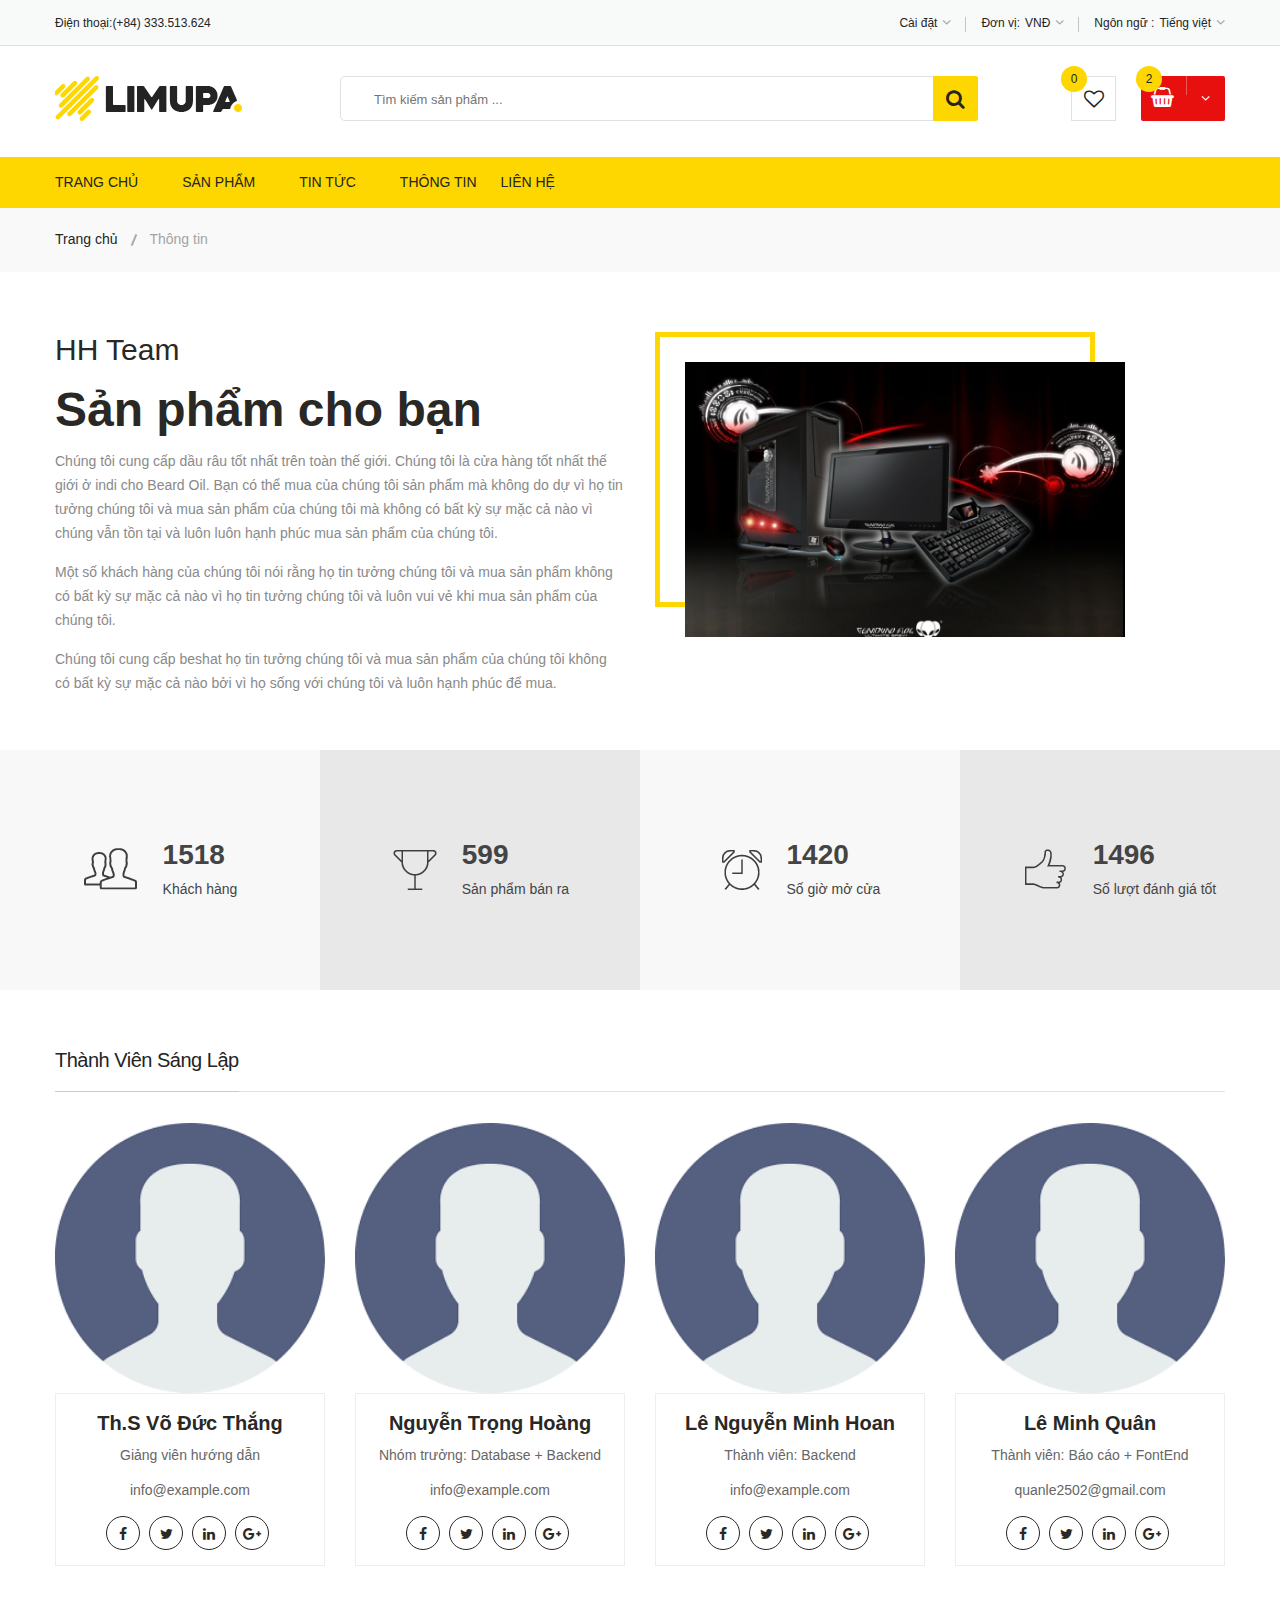
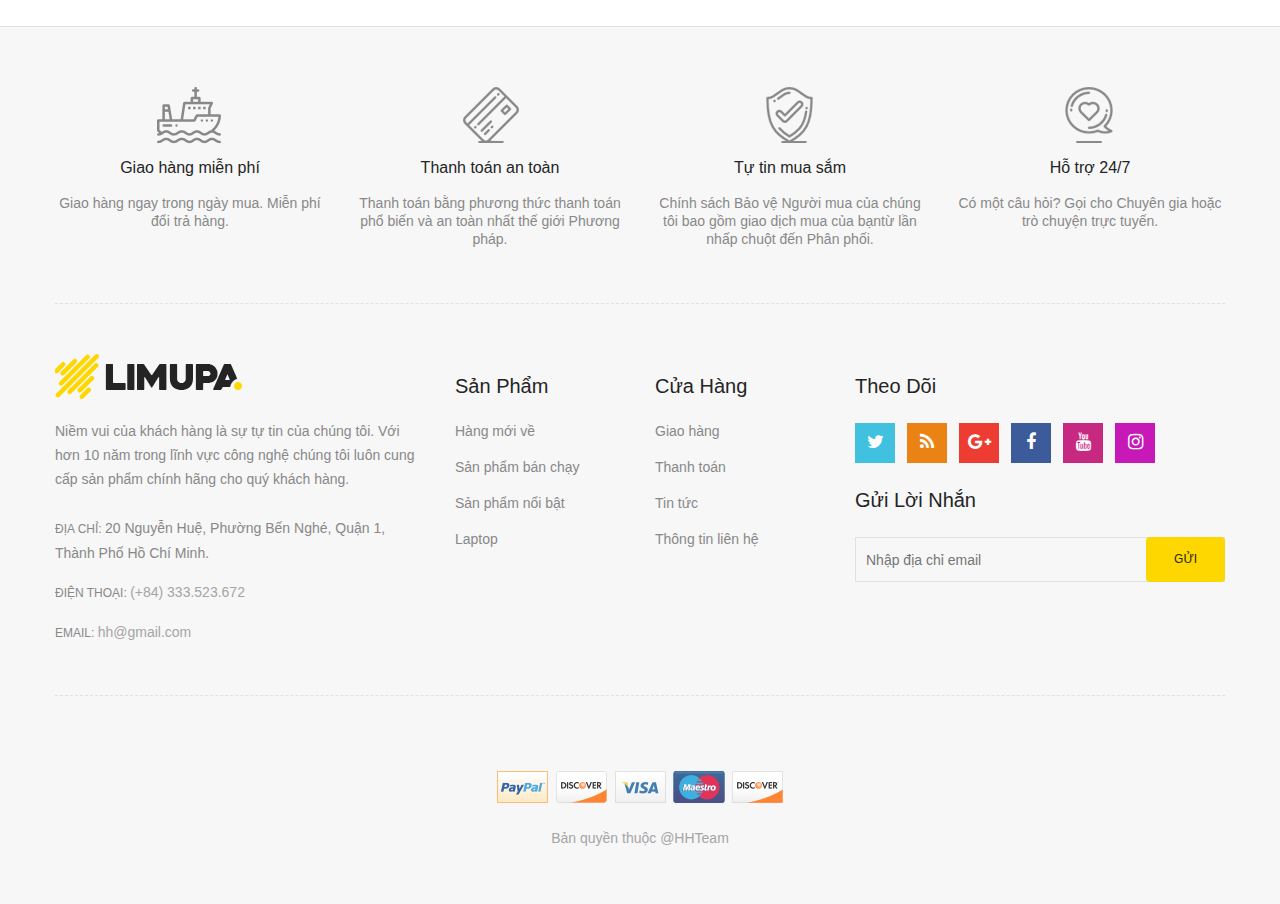
==== about-us.html @ ab46a5e4 "FrontEnd" ====
<!DOCTYPE html>
<html class="no-js" lang="zxx">
  <!-- about-us32:04-->
  <head>
    <meta charset="utf-8" />
    <meta http-equiv="x-ua-compatible" content="ie=edge" />
    <title>
      About Us || limupa - Digital Products Store eCommerce Bootstrap 4 Template
    </title>
    <meta name="description" content="" />
    <meta name="viewport" content="width=device-width, initial-scale=1" />
    <!-- Favicon -->
    <link rel="shortcut icon" type="image/x-icon" href="images/favicon.png" />
    <!-- Material Design Iconic Font-V2.2.0 -->
    <link rel="stylesheet" href="css/material-design-iconic-font.min.css" />
    <!-- Font Awesome -->
    <link rel="stylesheet" href="css/font-awesome.min.css" />
    <!-- Font Awesome Stars-->
    <link rel="stylesheet" href="css/fontawesome-stars.css" />
    <!-- Meanmenu CSS -->
    <link rel="stylesheet" href="css/meanmenu.css" />
    <!-- owl carousel CSS -->
    <link rel="stylesheet" href="css/owl.carousel.min.css" />
    <!-- Slick Carousel CSS -->
    <link rel="stylesheet" href="css/slick.css" />
    <!-- Animate CSS -->
    <link rel="stylesheet" href="css/animate.css" />
    <!-- Jquery-ui CSS -->
    <link rel="stylesheet" href="css/jquery-ui.min.css" />
    <!-- Venobox CSS -->
    <link rel="stylesheet" href="css/venobox.css" />
    <!-- Nice Select CSS -->
    <link rel="stylesheet" href="css/nice-select.css" />
    <!-- Magnific Popup CSS -->
    <link rel="stylesheet" href="css/magnific-popup.css" />
    <!-- Bootstrap V4.1.3 Fremwork CSS -->
    <link rel="stylesheet" href="css/bootstrap.min.css" />
    <!-- Helper CSS -->
    <link rel="stylesheet" href="css/helper.css" />
    <!-- Main Style CSS -->
    <link rel="stylesheet" href="style.css" />
    <!-- Responsive CSS -->
    <link rel="stylesheet" href="css/responsive.css" />
    <!-- Modernizr js -->
    <script src="js/vendor/modernizr-2.8.3.min.js"></script>
  </head>
  <body>
    <!--[if lt IE 8]>
      <p class="browserupgrade">
        You are using an <strong>outdated</strong> browser. Please
        <a href="http://browsehappy.com/">upgrade your browser</a> to improve
        your experience.
      </p>
    <![endif]-->
    <!-- Begin Body Wrapper -->
    <div class="body-wrapper">
      <!-- Begin Header Area -->
      <header>
        <!-- Begin Header Top Area -->
        <div class="header-top">
          <div class="container">
            <div class="row">
              <!-- Begin Header Top Left Area -->
              <div class="col-lg-3 col-md-4">
                <div class="header-top-left">
                  <ul class="phone-wrap">
                    <li>
                      <span>Điện thoại:</span><a href="#">(+84) 333.513.624</a>
                    </li>
                  </ul>
                </div>
              </div>
              <!-- Header Top Left Area End Here -->
              <!-- Begin Header Top Right Area -->
              <div class="col-lg-9 col-md-8">
                <div class="header-top-right">
                  <ul class="ht-menu">
                    <!-- Begin Setting Area -->
                    <li>
                      <div class="ht-setting-trigger"><span>Cài đặt</span></div>
                      <div class="setting ht-setting">
                        <ul class="ht-setting-list">
                          <li><a href="login-register.html">Đăng nhập</a></li>
                          <li><a href="checkout.html">Thanh toán</a></li>
                          <li><a href="login-register.html">Đăng ký</a></li>
                        </ul>
                      </div>
                    </li>
                    <!-- Setting Area End Here -->
                    <!-- Begin Currency Area -->
                    <li>
                      <span class="currency-selector-wrapper">Đơn vị:</span>
                      <div class="ht-currency-trigger"><span>VNĐ</span></div>
                      <div class="currency ht-currency">
                        <ul class="ht-setting-list">
                          <li><a href="#">USD</a></li>
                          <li class="active"><a href="#">VNĐ</a></li>
                        </ul>
                      </div>
                    </li>
                    <!-- Currency Area End Here -->
                    <!-- Begin Language Area -->
                    <li>
                      <span class="language-selector-wrapper">Ngôn ngữ :</span>
                      <div class="ht-language-trigger">
                        <span>Tiếng việt</span>
                      </div>
                      <div class="language ht-language">
                        <ul class="ht-setting-list">
                          <li class="active"><a href="#">Tiếng việt</a></li>
                          <li><a href="#">Tiếng anh</a></li>
                        </ul>
                      </div>
                    </li>
                    <!-- Language Area End Here -->
                  </ul>
                </div>
              </div>
              <!-- Header Top Right Area End Here -->
            </div>
          </div>
        </div>
        <!-- Header Top Area End Here -->
        <!-- Begin Header Middle Area -->
        <div class="header-middle pl-sm-0 pr-sm-0 pl-xs-0 pr-xs-0">
          <div class="container">
            <div class="row">
              <!-- Begin Header Logo Area -->
              <div class="col-lg-3">
                <div class="logo pb-sm-30 pb-xs-30">
                  <a href="index.html">
                    <img src="images/menu/logo/1.jpg" alt="" />
                  </a>
                </div>
              </div>
              <!-- Header Logo Area End Here -->
              <!-- Begin Header Middle Right Area -->
              <div class="col-lg-9 pl-0 ml-sm-15 ml-xs-15">
                <!-- Begin Header Middle Searchbox Area -->
                <form action="#" class="hm-searchbox">
                  <input type="text" placeholder="Tìm kiếm sản phẩm ..." />
                  <button class="li-btn" type="submit">
                    <i class="fa fa-search"></i>
                  </button>
                </form>
                <!-- Header Middle Searchbox Area End Here -->
                <!-- Begin Header Middle Right Area -->
                <div class="header-middle-right">
                  <ul class="hm-menu">
                    <!-- Begin Header Middle Wishlist Area -->
                    <li class="hm-wishlist">
                      <a href="wishlist.html">
                        <span class="cart-item-count wishlist-item-count"
                          >0</span
                        >
                        <i class="fa fa-heart-o"></i>
                      </a>
                    </li>
                    <!-- Header Middle Wishlist Area End Here -->
                    <!-- Begin Header Mini Cart Area -->
                    <li class="hm-minicart">
                      <div class="hm-minicart-trigger">
                        <span class="item-icon"></span>
                        <span class="item-text">
                          <span class="cart-item-count">2</span>
                        </span>
                      </div>
                      <span></span>
                      <div class="minicart">
                        <ul class="minicart-product-list">
                          <li>
                            <a
                              href="single-product.html"
                              class="minicart-product-image"
                            >
                              <img
                                src="images/product/small-size/5.jpg"
                                alt="cart products"
                              />
                            </a>
                            <div class="minicart-product-details">
                              <h6>
                                <a href="single-product.html">Loa</a>
                              </h6>
                              <span>2.000.000 VNĐ x 1</span>
                            </div>
                            <button class="close" title="Remove">
                              <i class="fa fa-close"></i>
                            </button>
                          </li>
                          <li>
                            <a
                              href="single-product.html"
                              class="minicart-product-image"
                            >
                              <img
                                src="images/product/small-size/6.jpg"
                                alt="cart products"
                              />
                            </a>
                            <div class="minicart-product-details">
                              <h6>
                                <a href="single-product.html">Tai nghe Sony</a>
                              </h6>
                              <span>500.000 VNĐ x 1</span>
                            </div>
                            <button class="close" title="Remove">
                              <i class="fa fa-close"></i>
                            </button>
                          </li>
                        </ul>
                        <p class="minicart-total">
                          Tổng tiền: <span>2.500.000 VNĐ</span>
                        </p>
                        <div class="minicart-button">
                          <a
                            href="shopping-cart.html"
                            class="li-button li-button-fullwidth li-button-dark"
                          >
                            <span>Xem giỏ hàng</span>
                          </a>
                          <a
                            href="checkout.html"
                            class="li-button li-button-fullwidth"
                          >
                            <span>Thanh toán</span>
                          </a>
                        </div>
                      </div>
                    </li>
                    <!-- Header Mini Cart Area End Here -->
                  </ul>
                </div>
                <!-- Header Middle Right Area End Here -->
              </div>
              <!-- Header Middle Right Area End Here -->
            </div>
          </div>
        </div>
        <!-- Header Middle Area End Here -->
        <!-- Begin Header Bottom Area -->
        <div
          class="header-bottom mb-0 header-sticky stick d-none d-lg-block d-xl-block"
        >
          <div class="container">
            <div class="row">
              <div class="col-lg-12">
                <!-- Begin Header Bottom Menu Area -->
                <div class="hb-menu">
                  <nav>
                    <ul>
                      <li class="dropdown-holder">
                        <a href="index.html">Trang chủ</a>
                      </li>
                      <li class="megamenu-holder">
                        <a href="shop-4-column.html">Sản phẩm</a>
                      </li>
                      <li class="dropdown-holder">
                        <a href="blog-left-sidebar.html">Tin tức</a>
                      </li>
                      <li class="megamenu-holder">
                        <a href="about-us.html">Thông tin</a>
                      </li>
                      <li class="dropdown-holder">
                        <a href="contact.html">Liên hệ</a>
                      </li>
                    </ul>
                  </nav>
                </div>
                <!-- Header Bottom Menu Area End Here -->
              </div>
            </div>
          </div>
        </div>
        <!-- Header Bottom Area End Here -->
        <!-- Begin Mobile Menu Area -->
        <div class="mobile-menu-area d-lg-none d-xl-none col-12">
          <div class="container">
            <div class="row">
              <div class="mobile-menu"></div>
            </div>
          </div>
        </div>
        <!-- Mobile Menu Area End Here -->
      </header>
      <!-- Header Area End Here -->
      <!-- Begin Li's Breadcrumb Area -->
      <div class="breadcrumb-area">
        <div class="container">
          <div class="breadcrumb-content">
            <ul>
              <li><a href="index.html">Trang chủ</a></li>
              <li class="active">Thông tin</li>
            </ul>
          </div>
        </div>
      </div>
      <!-- Li's Breadcrumb Area End Here -->
      <!-- about wrapper start -->
      <div class="about-us-wrapper pt-60 pb-40">
        <div class="container">
          <div class="row">
            <!-- About Text Start -->
            <div class="col-lg-6 order-last order-lg-first">
              <div class="about-text-wrap">
                <h2><span>HH Team</span>Sản phẩm cho bạn</h2>
                <p>
                  Chúng tôi cung cấp dầu râu tốt nhất trên toàn thế giới. Chúng
                  tôi là cửa hàng tốt nhất thế giới ở indi cho Beard Oil. Bạn có
                  thể mua của chúng tôi sản phẩm mà không do dự vì họ tin tưởng
                  chúng tôi và mua sản phẩm của chúng tôi mà không có bất kỳ sự
                  mặc cả nào vì chúng vẫn tồn tại và luôn luôn hạnh phúc mua sản
                  phẩm của chúng tôi.
                </p>
                <p>
                  Một số khách hàng của chúng tôi nói rằng họ tin tưởng chúng
                  tôi và mua sản phẩm không có bất kỳ sự mặc cả nào vì họ tin
                  tưởng chúng tôi và luôn vui vẻ khi mua sản phẩm của chúng tôi.
                </p>
                <p>
                  Chúng tôi cung cấp beshat họ tin tưởng chúng tôi và mua sản
                  phẩm của chúng tôi không có bất kỳ sự mặc cả nào bởi vì họ
                  sống với chúng tôi và luôn hạnh phúc để mua.
                </p>
              </div>
            </div>
            <!-- About Text End -->
            <!-- About Image Start -->
            <div class="col-lg-5 col-md-10">
              <div class="about-image-wrap">
                <img
                  class="img-full"
                  src="images/product/large-size/13.jpg"
                  alt="About Us"
                />
              </div>
            </div>
            <!-- About Image End -->
          </div>
        </div>
      </div>
      <!-- about wrapper end -->
      <!-- Begin Counterup Area -->
      <div class="counterup-area">
        <div class="container-fluid p-0">
          <div class="row no-gutters">
            <div class="col-lg-3 col-md-6">
              <!-- Begin Limupa Counter Area -->
              <div class="limupa-counter white-smoke-bg">
                <div class="container">
                  <div class="counter-img">
                    <img src="images/about-us/icon/1.png" alt="" />
                  </div>
                  <div class="counter-info">
                    <div class="counter-number">
                      <h3 class="counter">2169</h3>
                    </div>
                    <div class="counter-text">
                      <span>Khách hàng</span>
                    </div>
                  </div>
                </div>
              </div>
              <!-- limupa Counter Area End Here -->
            </div>
            <div class="col-lg-3 col-md-6">
              <!-- Begin limupa Counter Area -->
              <div class="limupa-counter gray-bg">
                <div class="counter-img">
                  <img src="images/about-us/icon/2.png" alt="" />
                </div>
                <div class="counter-info">
                  <div class="counter-number">
                    <h3 class="counter">869</h3>
                  </div>
                  <div class="counter-text">
                    <span>Sản phẩm bán ra</span>
                  </div>
                </div>
              </div>
              <!-- limupa Counter Area End Here -->
            </div>
            <div class="col-lg-3 col-md-6">
              <!-- Begin limupa Counter Area -->
              <div class="limupa-counter white-smoke-bg">
                <div class="counter-img">
                  <img src="images/about-us/icon/3.png" alt="" />
                </div>
                <div class="counter-info">
                  <div class="counter-number">
                    <h3 class="counter">2059</h3>
                  </div>
                  <div class="counter-text">
                    <span>Số giờ mở cửa</span>
                  </div>
                </div>
              </div>
              <!-- limupa Counter Area End Here -->
            </div>
            <div class="col-lg-3 col-md-6">
              <!-- Begin limupa Counter Area -->
              <div class="limupa-counter gray-bg">
                <div class="counter-img">
                  <img src="images/about-us/icon/4.png" alt="" />
                </div>
                <div class="counter-info">
                  <div class="counter-number">
                    <h3 class="counter">2169</h3>
                  </div>
                  <div class="counter-text">
                    <span>Số lượt đánh giá tốt</span>
                  </div>
                </div>
              </div>
              <!-- limupa Counter Area End Here -->
            </div>
          </div>
        </div>
      </div>
      <!-- Counterup Area End Here -->
      <!-- team area wrapper start -->
      <div class="team-area pt-60 pt-sm-44">
        <div class="container">
          <div class="row">
            <div class="col-12">
              <div class="li-section-title capitalize mb-25">
                <h2><span>Thành viên sáng lập</span></h2>
              </div>
            </div>
          </div>
          <!-- section title end -->
          <div class="row">
            <div class="col-lg-3 col-md-6 col-sm-6">
              <div class="team-member mb-30 mb-sm-60 mb-xs-60">
                <div class="team-thumb">
                  <img src="images/team/5.jpg" alt="Our Team Member" />
                </div>
                <div class="team-content text-center">
                  <h3>Th.S Võ Đức Thắng</h3>
                  <p>Giảng viên hướng dẫn</p>
                  <a href="#">info@example.com</a>
                  <div class="team-social">
                    <a href="#"><i class="fa fa-facebook"></i></a>
                    <a href="#"><i class="fa fa-twitter"></i></a>
                    <a href="#"><i class="fa fa-linkedin"></i></a>
                    <a href="#"><i class="fa fa-google-plus"></i></a>
                  </div>
                </div>
              </div>
            </div>
            <!-- end single team member -->
            <div class="col-lg-3 col-md-6 col-sm-6">
              <div class="team-member mb-60 mb-sm-30 mb-xs-30">
                <div class="team-thumb">
                  <img src="images/team/5.jpg" alt="Our Team Member" />
                </div>
                <div class="team-content text-center">
                  <h3>Nguyễn Trọng Hoàng</h3>
                  <p>Nhóm trưởng: Database + Backend</p>
                  <a href="#">info@example.com</a>
                  <div class="team-social">
                    <a href="#"><i class="fa fa-facebook"></i></a>
                    <a href="#"><i class="fa fa-twitter"></i></a>
                    <a href="#"><i class="fa fa-linkedin"></i></a>
                    <a href="#"><i class="fa fa-google-plus"></i></a>
                  </div>
                </div>
              </div>
            </div>
            <!-- end single team member -->
            <div class="col-lg-3 col-md-6 col-sm-6">
              <div class="team-member mb-60 mb-sm-30 mb-xs-30">
                <div class="team-thumb">
                  <img src="images/team/5.jpg" alt="Our Team Member" />
                </div>
                <div class="team-content text-center">
                  <h3>Lê Nguyễn Minh Hoan</h3>
                  <p>Thành viên: Backend</p>
                  <a href="#">info@example.com</a>
                  <div class="team-social">
                    <a href="#"><i class="fa fa-facebook"></i></a>
                    <a href="#"><i class="fa fa-twitter"></i></a>
                    <a href="#"><i class="fa fa-linkedin"></i></a>
                    <a href="#"><i class="fa fa-google-plus"></i></a>
                  </div>
                </div>
              </div>
            </div>
            <!-- end single team member -->
            <div class="col-lg-3 col-md-6 col-sm-6">
              <div class="team-member mb-30 mb-sm-60">
                <div class="team-thumb">
                  <img src="images/team/5.jpg" alt="Our Team Member" />
                </div>
                <div class="team-content text-center">
                  <h3>Lê Minh Quân</h3>
                  <p>Thành viên: Báo cáo + FontEnd</p>
                  <a href="#">quanle2502@gmail.com</a>
                  <div class="team-social">
                    <a href="#"><i class="fa fa-facebook"></i></a>
                    <a href="#"><i class="fa fa-twitter"></i></a>
                    <a href="#"><i class="fa fa-linkedin"></i></a>
                    <a href="#"><i class="fa fa-google-plus"></i></a>
                  </div>
                </div>
              </div>
            </div>
            <!-- end single team member -->
          </div>
        </div>
      </div>
      <!-- team area wrapper end -->
      <!-- Begin Footer Area -->
      <div class="footer">
        <!-- Begin Footer Static Top Area -->
        <div class="footer-static-top">
          <div class="container">
            <!-- Begin Footer Shipping Area -->
            <div class="footer-shipping pt-60 pb-55 pb-xs-25">
              <div class="row">
                <!-- Begin Li's Shipping Inner Box Area -->
                <div class="col-lg-3 col-md-6 col-sm-6 pb-sm-55 pb-xs-55">
                  <div class="li-shipping-inner-box">
                    <div class="shipping-icon">
                      <img
                        src="images/shipping-icon/1.png"
                        alt="Shipping Icon"
                      />
                    </div>
                    <div class="shipping-text">
                      <h2>Giao hàng miễn phí</h2>
                      <p>
                        Giao hàng ngay trong ngày mua. Miễn phí đổi trả hàng.
                      </p>
                    </div>
                  </div>
                </div>
                <!-- Li's Shipping Inner Box Area End Here -->
                <!-- Begin Li's Shipping Inner Box Area -->
                <div class="col-lg-3 col-md-6 col-sm-6 pb-sm-55 pb-xs-55">
                  <div class="li-shipping-inner-box">
                    <div class="shipping-icon">
                      <img
                        src="images/shipping-icon/2.png"
                        alt="Shipping Icon"
                      />
                    </div>
                    <div class="shipping-text">
                      <h2>Thanh toán an toàn</h2>
                      <p>
                        Thanh toán bằng phương thức thanh toán phổ biến và an
                        toàn nhất thế giới Phương pháp.
                      </p>
                    </div>
                  </div>
                </div>
                <!-- Li's Shipping Inner Box Area End Here -->
                <!-- Begin Li's Shipping Inner Box Area -->
                <div class="col-lg-3 col-md-6 col-sm-6 pb-xs-30">
                  <div class="li-shipping-inner-box">
                    <div class="shipping-icon">
                      <img
                        src="images/shipping-icon/3.png"
                        alt="Shipping Icon"
                      />
                    </div>
                    <div class="shipping-text">
                      <h2>Tự tin mua sắm</h2>
                      <p>
                        Chính sách Bảo vệ Người mua của chúng tôi bao gồm giao
                        dịch mua của bạntừ lần nhấp chuột đến Phân phối.
                      </p>
                    </div>
                  </div>
                </div>
                <!-- Li's Shipping Inner Box Area End Here -->
                <!-- Begin Li's Shipping Inner Box Area -->
                <div class="col-lg-3 col-md-6 col-sm-6 pb-xs-30">
                  <div class="li-shipping-inner-box">
                    <div class="shipping-icon">
                      <img
                        src="images/shipping-icon/4.png"
                        alt="Shipping Icon"
                      />
                    </div>
                    <div class="shipping-text">
                      <h2>Hỗ trợ 24/7</h2>
                      <p>
                        Có một câu hỏi? Gọi cho Chuyên gia hoặc trò chuyện trực
                        tuyến.
                      </p>
                    </div>
                  </div>
                </div>
                <!-- Li's Shipping Inner Box Area End Here -->
              </div>
            </div>
            <!-- Footer Shipping Area End Here -->
          </div>
        </div>
        <!-- Footer Static Top Area End Here -->
        <!-- Begin Footer Static Middle Area -->
        <div class="footer-static-middle">
          <div class="container">
            <div class="footer-logo-wrap pt-50 pb-35">
              <div class="row">
                <!-- Begin Footer Logo Area -->
                <div class="col-lg-4 col-md-6">
                  <div class="footer-logo">
                    <img src="images/menu/logo/1.jpg" alt="Footer Logo" />
                    <p class="info">
                      Niềm vui của khách hàng là sự tự tin của chúng tôi. Với
                      hơn 10 năm trong lĩnh vực công nghệ chúng tôi luôn cung
                      cấp sản phẩm chính hãng cho quý khách hàng.
                    </p>
                  </div>
                  <ul class="des">
                    <li>
                      <span>Địa chỉ: </span>
                      20 Nguyễn Huệ, Phường Bến Nghé, Quận 1, Thành Phố Hồ Chí
                      Minh.
                    </li>
                    <li>
                      <span>Điện thoại: </span>
                      <a href="#">(+84) 333.523.672</a>
                    </li>
                    <li>
                      <span>Email: </span>
                      <a href="mailto://info@yourdomain.com">hh@gmail.com</a>
                    </li>
                  </ul>
                </div>
                <!-- Footer Logo Area End Here -->
                <!-- Begin Footer Block Area -->
                <div class="col-lg-2 col-md-3 col-sm-6">
                  <div class="footer-block">
                    <h3 class="footer-block-title">Sản phẩm</h3>
                    <ul>
                      <li><a href="#">Hàng mới về</a></li>
                      <li><a href="#">Sản phẩm bán chạy</a></li>
                      <li><a href="#">Sản phẩm nổi bật</a></li>
                      <li><a href="#">Laptop</a></li>
                    </ul>
                  </div>
                </div>
                <!-- Footer Block Area End Here -->
                <!-- Begin Footer Block Area -->
                <div class="col-lg-2 col-md-3 col-sm-6">
                  <div class="footer-block">
                    <h3 class="footer-block-title">Cửa hàng</h3>
                    <ul>
                      <li><a href="#">Giao hàng</a></li>
                      <li><a href="#">Thanh toán</a></li>
                      <li><a href="#">Tin tức</a></li>
                      <li><a href="#">Thông tin liên hệ</a></li>
                    </ul>
                  </div>
                </div>
                <!-- Footer Block Area End Here -->
                <!-- Begin Footer Block Area -->
                <div class="col-lg-4">
                  <div class="footer-block">
                    <h3 class="footer-block-title">Theo dõi</h3>
                    <ul class="social-link">
                      <li class="twitter">
                        <a
                          href="https://twitter.com/"
                          data-toggle="tooltip"
                          target="_blank"
                          title="Twitter"
                        >
                          <i class="fa fa-twitter"></i>
                        </a>
                      </li>
                      <li class="rss">
                        <a
                          href="https://rss.com/"
                          data-toggle="tooltip"
                          target="_blank"
                          title="RSS"
                        >
                          <i class="fa fa-rss"></i>
                        </a>
                      </li>
                      <li class="google-plus">
                        <a
                          href="https://www.plus.google.com/discover"
                          data-toggle="tooltip"
                          target="_blank"
                          title="Google Plus"
                        >
                          <i class="fa fa-google-plus"></i>
                        </a>
                      </li>
                      <li class="facebook">
                        <a
                          href="https://www.facebook.com/"
                          data-toggle="tooltip"
                          target="_blank"
                          title="Facebook"
                        >
                          <i class="fa fa-facebook"></i>
                        </a>
                      </li>
                      <li class="youtube">
                        <a
                          href="https://www.youtube.com/"
                          data-toggle="tooltip"
                          target="_blank"
                          title="Youtube"
                        >
                          <i class="fa fa-youtube"></i>
                        </a>
                      </li>
                      <li class="instagram">
                        <a
                          href="https://www.instagram.com/"
                          data-toggle="tooltip"
                          target="_blank"
                          title="Instagram"
                        >
                          <i class="fa fa-instagram"></i>
                        </a>
                      </li>
                    </ul>
                  </div>
                  <!-- Begin Footer Newsletter Area -->
                  <div class="footer-newsletter">
                    <h4>Gửi lời nhắn</h4>
                    <form
                      action="#"
                      method="post"
                      id="mc-embedded-subscribe-form"
                      name="mc-embedded-subscribe-form"
                      class="footer-subscribe-form validate"
                      target="_blank"
                      novalidate
                    >
                      <div id="mc_embed_signup_scroll">
                        <div
                          id="mc-form"
                          class="mc-form subscribe-form form-group"
                        >
                          <input
                            id="mc-email"
                            type="email"
                            autocomplete="off"
                            placeholder="Nhập địa chỉ email"
                          />
                          <button class="btn" id="mc-submit">Gửi</button>
                        </div>
                      </div>
                    </form>
                  </div>
                  <!-- Footer Newsletter Area End Here -->
                </div>
                <!-- Footer Block Area End Here -->
              </div>
            </div>
          </div>
        </div>
        <!-- Footer Static Middle Area End Here -->
        <!-- Begin Footer Static Bottom Area -->
        <div class="footer-static-bottom pt-55 pb-55">
          <div class="container">
            <div class="row">
              <div class="col-lg-12">
                <!-- Begin Footer Links Area -->
                <div class="footer-links"></div>
                <!-- Footer Links Area End Here -->
                <!-- Begin Footer Payment Area -->
                <div class="copyright text-center">
                  <a href="#">
                    <img src="images/payment/1.png" alt="" />
                  </a>
                </div>
                <!-- Footer Payment Area End Here -->
                <!-- Begin Copyright Area -->
                <div class="copyright text-center pt-25">
                  <span
                    ><a href="https://www.templatespoint.net" target="_blank"
                      >Bản quyền thuộc @HHTeam</a
                    ></span
                  >
                </div>
                <!-- Copyright Area End Here -->
              </div>
            </div>
          </div>
        </div>
        <!-- Footer Static Bottom Area End Here -->
      </div>
      <!-- Footer Area End Here -->
    </div>
    <!-- Body Wrapper End Here -->
    <!-- jQuery-V1.12.4 -->
    <script src="js/vendor/jquery-1.12.4.min.js"></script>
    <!-- Popper js -->
    <script src="js/vendor/popper.min.js"></script>
    <!-- Bootstrap V4.1.3 Fremwork js -->
    <script src="js/bootstrap.min.js"></script>
    <!-- Ajax Mail js -->
    <script src="js/ajax-mail.js"></script>
    <!-- Meanmenu js -->
    <script src="js/jquery.meanmenu.min.js"></script>
    <!-- Wow.min js -->
    <script src="js/wow.min.js"></script>
    <!-- Slick Carousel js -->
    <script src="js/slick.min.js"></script>
    <!-- Owl Carousel-2 js -->
    <script src="js/owl.carousel.min.js"></script>
    <!-- Magnific popup js -->
    <script src="js/jquery.magnific-popup.min.js"></script>
    <!-- Isotope js -->
    <script src="js/isotope.pkgd.min.js"></script>
    <!-- Imagesloaded js -->
    <script src="js/imagesloaded.pkgd.min.js"></script>
    <!-- Mixitup js -->
    <script src="js/jquery.mixitup.min.js"></script>
    <!-- Countdown -->
    <script src="js/jquery.countdown.min.js"></script>
    <!-- Counterup -->
    <script src="js/jquery.counterup.min.js"></script>
    <!-- Waypoints -->
    <script src="js/waypoints.min.js"></script>
    <!-- Barrating -->
    <script src="js/jquery.barrating.min.js"></script>
    <!-- Jquery-ui -->
    <script src="js/jquery-ui.min.js"></script>
    <!-- Venobox -->
    <script src="js/venobox.min.js"></script>
    <!-- Nice Select js -->
    <script src="js/jquery.nice-select.min.js"></script>
    <!-- ScrollUp js -->
    <script src="js/scrollUp.min.js"></script>
    <!-- Main/Activator js -->
    <script src="js/main.js"></script>
  </body>

  <!-- about-us32:14-->
</html>
---- css/material-design-iconic-font.min.css ----
@font-face{font-family:Material-Design-Iconic-Font;src:url(../fonts/Material-Design-Iconic-Fontd1f1.woff2?v=2.2.0) format('woff2'),url(../fonts/Material-Design-Iconic-Fontd1f1.woff?v=2.2.0) format('woff'),url(../fonts/Material-Design-Iconic-Fontd1f1.ttf?v=2.2.0) format('truetype')}.zmdi{display:inline-block;font:normal normal normal 14px/1 'Material-Design-Iconic-Font';font-size:inherit;text-rendering:auto;-webkit-font-smoothing:antialiased;-moz-osx-font-smoothing:grayscale}.zmdi-hc-lg{font-size:1.33333333em;line-height:.75em;vertical-align:-15%}.zmdi-hc-2x{font-size:2em}.zmdi-hc-3x{font-size:3em}.zmdi-hc-4x{font-size:4em}.zmdi-hc-5x{font-size:5em}.zmdi-hc-fw{width:1.28571429em;text-align:center}.zmdi-hc-ul{padding-left:0;margin-left:2.14285714em;list-style-type:none}.zmdi-hc-ul>li{position:relative}.zmdi-hc-li{position:absolute;left:-2.14285714em;width:2.14285714em;top:.14285714em;text-align:center}.zmdi-hc-li.zmdi-hc-lg{left:-1.85714286em}.zmdi-hc-border{padding:.1em .25em;border:solid .1em #9e9e9e;border-radius:2px}.zmdi-hc-border-circle{padding:.1em .25em;border:solid .1em #9e9e9e;border-radius:50%}.zmdi.pull-left{float:left;margin-right:.15em}.zmdi.pull-right{float:right;margin-left:.15em}.zmdi-hc-spin{-webkit-animation:zmdi-spin 1.5s infinite linear;animation:zmdi-spin 1.5s infinite linear}.zmdi-hc-spin-reverse{-webkit-animation:zmdi-spin-reverse 1.5s infinite linear;animation:zmdi-spin-reverse 1.5s infinite linear}@-webkit-keyframes zmdi-spin{0%{-webkit-transform:rotate(0deg);transform:rotate(0deg)}100%{-webkit-transform:rotate(359deg);transform:rotate(359deg)}}@keyframes zmdi-spin{0%{-webkit-transform:rotate(0deg);transform:rotate(0deg)}100%{-webkit-transform:rotate(359deg);transform:rotate(359deg)}}@-webkit-keyframes zmdi-spin-reverse{0%{-webkit-transform:rotate(0deg);transform:rotate(0deg)}100%{-webkit-transform:rotate(-359deg);transform:rotate(-359deg)}}@keyframes zmdi-spin-reverse{0%{-webkit-transform:rotate(0deg);transform:rotate(0deg)}100%{-webkit-transform:rotate(-359deg);transform:rotate(-359deg)}}.zmdi-hc-rotate-90{-webkit-transform:rotate(90deg);-ms-transform:rotate(90deg);transform:rotate(90deg)}.zmdi-hc-rotate-180{-webkit-transform:rotate(180deg);-ms-transform:rotate(180deg);transform:rotate(180deg)}.zmdi-hc-rotate-270{-webkit-transform:rotate(270deg);-ms-transform:rotate(270deg);transform:rotate(270deg)}.zmdi-hc-flip-horizontal{-webkit-transform:scale(-1,1);-ms-transform:scale(-1,1);transform:scale(-1,1)}.zmdi-hc-flip-vertical{-webkit-transform:scale(1,-1);-ms-transform:scale(1,-1);transform:scale(1,-1)}.zmdi-hc-stack{position:relative;display:inline-block;width:2em;height:2em;line-height:2em;vertical-align:middle}.zmdi-hc-stack-1x,.zmdi-hc-stack-2x{position:absolute;left:0;width:100%;text-align:center}.zmdi-hc-stack-1x{line-height:inherit}.zmdi-hc-stack-2x{font-size:2em}.zmdi-hc-inverse{color:#fff}.zmdi-3d-rotation:before{content:'\f101'}.zmdi-airplane-off:before{content:'\f102'}.zmdi-airplane:before{content:'\f103'}.zmdi-album:before{content:'\f104'}.zmdi-archive:before{content:'\f105'}.zmdi-assignment-account:before{content:'\f106'}.zmdi-assignment-alert:before{content:'\f107'}.zmdi-assignment-check:before{content:'\f108'}.zmdi-assignment-o:before{content:'\f109'}.zmdi-assignment-return:before{content:'\f10a'}.zmdi-assignment-returned:before{content:'\f10b'}.zmdi-assignment:before{content:'\f10c'}.zmdi-attachment-alt:before{content:'\f10d'}.zmdi-attachment:before{content:'\f10e'}.zmdi-audio:before{content:'\f10f'}.zmdi-badge-check:before{content:'\f110'}.zmdi-balance-wallet:before{content:'\f111'}.zmdi-balance:before{content:'\f112'}.zmdi-battery-alert:before{content:'\f113'}.zmdi-battery-flash:before{content:'\f114'}.zmdi-battery-unknown:before{content:'\f115'}.zmdi-battery:before{content:'\f116'}.zmdi-bike:before{content:'\f117'}.zmdi-block-alt:before{content:'\f118'}.zmdi-block:before{content:'\f119'}.zmdi-boat:before{content:'\f11a'}.zmdi-book-image:before{content:'\f11b'}.zmdi-book:before{content:'\f11c'}.zmdi-bookmark-outline:before{content:'\f11d'}.zmdi-bookmark:before{content:'\f11e'}.zmdi-brush:before{content:'\f11f'}.zmdi-bug:before{content:'\f120'}.zmdi-bus:before{content:'\f121'}.zmdi-cake:before{content:'\f122'}.zmdi-car-taxi:before{content:'\f123'}.zmdi-car-wash:before{content:'\f124'}.zmdi-car:before{content:'\f125'}.zmdi-card-giftcard:before{content:'\f126'}.zmdi-card-membership:before{content:'\f127'}.zmdi-card-travel:before{content:'\f128'}.zmdi-card:before{content:'\f129'}.zmdi-case-check:before{content:'\f12a'}.zmdi-case-download:before{content:'\f12b'}.zmdi-case-play:before{content:'\f12c'}.zmdi-case:before{content:'\f12d'}.zmdi-cast-connected:before{content:'\f12e'}.zmdi-cast:before{content:'\f12f'}.zmdi-chart-donut:before{content:'\f130'}.zmdi-chart:before{content:'\f131'}.zmdi-city-alt:before{content:'\f132'}.zmdi-city:before{content:'\f133'}.zmdi-close-circle-o:before{content:'\f134'}.zmdi-close-circle:before{content:'\f135'}.zmdi-close:before{content:'\f136'}.zmdi-cocktail:before{content:'\f137'}.zmdi-code-setting:before{content:'\f138'}.zmdi-code-smartphone:before{content:'\f139'}.zmdi-code:before{content:'\f13a'}.zmdi-coffee:before{content:'\f13b'}.zmdi-collection-bookmark:before{content:'\f13c'}.zmdi-collection-case-play:before{content:'\f13d'}.zmdi-collection-folder-image:before{content:'\f13e'}.zmdi-collection-image-o:before{content:'\f13f'}.zmdi-collection-image:before{content:'\f140'}.zmdi-collection-item-1:before{content:'\f141'}.zmdi-collection-item-2:before{content:'\f142'}.zmdi-collection-item-3:before{content:'\f143'}.zmdi-collection-item-4:before{content:'\f144'}.zmdi-collection-item-5:before{content:'\f145'}.zmdi-collection-item-6:before{content:'\f146'}.zmdi-collection-item-7:before{content:'\f147'}.zmdi-collection-item-8:before{content:'\f148'}.zmdi-collection-item-9-plus:before{content:'\f149'}.zmdi-collection-item-9:before{content:'\f14a'}.zmdi-collection-item:before{content:'\f14b'}.zmdi-collection-music:before{content:'\f14c'}.zmdi-collection-pdf:before{content:'\f14d'}.zmdi-collection-plus:before{content:'\f14e'}.zmdi-collection-speaker:before{content:'\f14f'}.zmdi-collection-text:before{content:'\f150'}.zmdi-collection-video:before{content:'\f151'}.zmdi-compass:before{content:'\f152'}.zmdi-cutlery:before{content:'\f153'}.zmdi-delete:before{content:'\f154'}.zmdi-dialpad:before{content:'\f155'}.zmdi-dns:before{content:'\f156'}.zmdi-drink:before{content:'\f157'}.zmdi-edit:before{content:'\f158'}.zmdi-email-open:before{content:'\f159'}.zmdi-email:before{content:'\f15a'}.zmdi-eye-off:before{content:'\f15b'}.zmdi-eye:before{content:'\f15c'}.zmdi-eyedropper:before{content:'\f15d'}.zmdi-favorite-outline:before{content:'\f15e'}.zmdi-favorite:before{content:'\f15f'}.zmdi-filter-list:before{content:'\f160'}.zmdi-fire:before{content:'\f161'}.zmdi-flag:before{content:'\f162'}.zmdi-flare:before{content:'\f163'}.zmdi-flash-auto:before{content:'\f164'}.zmdi-flash-off:before{content:'\f165'}.zmdi-flash:before{content:'\f166'}.zmdi-flip:before{content:'\f167'}.zmdi-flower-alt:before{content:'\f168'}.zmdi-flower:before{content:'\f169'}.zmdi-font:before{content:'\f16a'}.zmdi-fullscreen-alt:before{content:'\f16b'}.zmdi-fullscreen-exit:before{content:'\f16c'}.zmdi-fullscreen:before{content:'\f16d'}.zmdi-functions:before{content:'\f16e'}.zmdi-gas-station:before{content:'\f16f'}.zmdi-gesture:before{content:'\f170'}.zmdi-globe-alt:before{content:'\f171'}.zmdi-globe-lock:before{content:'\f172'}.zmdi-globe:before{content:'\f173'}.zmdi-graduation-cap:before{content:'\f174'}.zmdi-home:before{content:'\f175'}.zmdi-hospital-alt:before{content:'\f176'}.zmdi-hospital:before{content:'\f177'}.zmdi-hotel:before{content:'\f178'}.zmdi-hourglass-alt:before{content:'\f179'}.zmdi-hourglass-outline:before{content:'\f17a'}.zmdi-hourglass:before{content:'\f17b'}.zmdi-http:before{content:'\f17c'}.zmdi-image-alt:before{content:'\f17d'}.zmdi-image-o:before{content:'\f17e'}.zmdi-image:before{content:'\f17f'}.zmdi-inbox:before{content:'\f180'}.zmdi-invert-colors-off:before{content:'\f181'}.zmdi-invert-colors:before{content:'\f182'}.zmdi-key:before{content:'\f183'}.zmdi-label-alt-outline:before{content:'\f184'}.zmdi-label-alt:before{content:'\f185'}.zmdi-label-heart:before{content:'\f186'}.zmdi-label:before{content:'\f187'}.zmdi-labels:before{content:'\f188'}.zmdi-lamp:before{content:'\f189'}.zmdi-landscape:before{content:'\f18a'}.zmdi-layers-off:before{content:'\f18b'}.zmdi-layers:before{content:'\f18c'}.zmdi-library:before{content:'\f18d'}.zmdi-link:before{content:'\f18e'}.zmdi-lock-open:before{content:'\f18f'}.zmdi-lock-outline:before{content:'\f190'}.zmdi-lock:before{content:'\f191'}.zmdi-mail-reply-all:before{content:'\f192'}.zmdi-mail-reply:before{content:'\f193'}.zmdi-mail-send:before{content:'\f194'}.zmdi-mall:before{content:'\f195'}.zmdi-map:before{content:'\f196'}.zmdi-menu:before{content:'\f197'}.zmdi-money-box:before{content:'\f198'}.zmdi-money-off:before{content:'\f199'}.zmdi-money:before{content:'\f19a'}.zmdi-more-vert:before{content:'\f19b'}.zmdi-more:before{content:'\f19c'}.zmdi-movie-alt:before{content:'\f19d'}.zmdi-movie:before{content:'\f19e'}.zmdi-nature-people:before{content:'\f19f'}.zmdi-nature:before{content:'\f1a0'}.zmdi-navigation:before{content:'\f1a1'}.zmdi-open-in-browser:before{content:'\f1a2'}.zmdi-open-in-new:before{content:'\f1a3'}.zmdi-palette:before{content:'\f1a4'}.zmdi-parking:before{content:'\f1a5'}.zmdi-pin-account:before{content:'\f1a6'}.zmdi-pin-assistant:before{content:'\f1a7'}.zmdi-pin-drop:before{content:'\f1a8'}.zmdi-pin-help:before{content:'\f1a9'}.zmdi-pin-off:before{content:'\f1aa'}.zmdi-pin:before{content:'\f1ab'}.zmdi-pizza:before{content:'\f1ac'}.zmdi-plaster:before{content:'\f1ad'}.zmdi-power-setting:before{content:'\f1ae'}.zmdi-power:before{content:'\f1af'}.zmdi-print:before{content:'\f1b0'}.zmdi-puzzle-piece:before{content:'\f1b1'}.zmdi-quote:before{content:'\f1b2'}.zmdi-railway:before{content:'\f1b3'}.zmdi-receipt:before{content:'\f1b4'}.zmdi-refresh-alt:before{content:'\f1b5'}.zmdi-refresh-sync-alert:before{content:'\f1b6'}.zmdi-refresh-sync-off:before{content:'\f1b7'}.zmdi-refresh-sync:before{content:'\f1b8'}.zmdi-refresh:before{content:'\f1b9'}.zmdi-roller:before{content:'\f1ba'}.zmdi-ruler:before{content:'\f1bb'}.zmdi-scissors:before{content:'\f1bc'}.zmdi-screen-rotation-lock:before{content:'\f1bd'}.zmdi-screen-rotation:before{content:'\f1be'}.zmdi-search-for:before{content:'\f1bf'}.zmdi-search-in-file:before{content:'\f1c0'}.zmdi-search-in-page:before{content:'\f1c1'}.zmdi-search-replace:before{content:'\f1c2'}.zmdi-search:before{content:'\f1c3'}.zmdi-seat:before{content:'\f1c4'}.zmdi-settings-square:before{content:'\f1c5'}.zmdi-settings:before{content:'\f1c6'}.zmdi-shield-check:before{content:'\f1c7'}.zmdi-shield-security:before{content:'\f1c8'}.zmdi-shopping-basket:before{content:'\f1c9'}.zmdi-shopping-cart-plus:before{content:'\f1ca'}.zmdi-shopping-cart:before{content:'\f1cb'}.zmdi-sign-in:before{content:'\f1cc'}.zmdi-sort-amount-asc:before{content:'\f1cd'}.zmdi-sort-amount-desc:before{content:'\f1ce'}.zmdi-sort-asc:before{content:'\f1cf'}.zmdi-sort-desc:before{content:'\f1d0'}.zmdi-spellcheck:before{content:'\f1d1'}.zmdi-storage:before{content:'\f1d2'}.zmdi-store-24:before{content:'\f1d3'}.zmdi-store:before{content:'\f1d4'}.zmdi-subway:before{content:'\f1d5'}.zmdi-sun:before{content:'\f1d6'}.zmdi-tab-unselected:before{content:'\f1d7'}.zmdi-tab:before{content:'\f1d8'}.zmdi-tag-close:before{content:'\f1d9'}.zmdi-tag-more:before{content:'\f1da'}.zmdi-tag:before{content:'\f1db'}.zmdi-thumb-down:before{content:'\f1dc'}.zmdi-thumb-up-down:before{content:'\f1dd'}.zmdi-thumb-up:before{content:'\f1de'}.zmdi-ticket-star:before{content:'\f1df'}.zmdi-toll:before{content:'\f1e0'}.zmdi-toys:before{content:'\f1e1'}.zmdi-traffic:before{content:'\f1e2'}.zmdi-translate:before{content:'\f1e3'}.zmdi-triangle-down:before{content:'\f1e4'}.zmdi-triangle-up:before{content:'\f1e5'}.zmdi-truck:before{content:'\f1e6'}.zmdi-turning-sign:before{content:'\f1e7'}.zmdi-wallpaper:before{content:'\f1e8'}.zmdi-washing-machine:before{content:'\f1e9'}.zmdi-window-maximize:before{content:'\f1ea'}.zmdi-window-minimize:before{content:'\f1eb'}.zmdi-window-restore:before{content:'\f1ec'}.zmdi-wrench:before{content:'\f1ed'}.zmdi-zoom-in:before{content:'\f1ee'}.zmdi-zoom-out:before{content:'\f1ef'}.zmdi-alert-circle-o:before{content:'\f1f0'}.zmdi-alert-circle:before{content:'\f1f1'}.zmdi-alert-octagon:before{content:'\f1f2'}.zmdi-alert-polygon:before{content:'\f1f3'}.zmdi-alert-triangle:before{content:'\f1f4'}.zmdi-help-outline:before{content:'\f1f5'}.zmdi-help:before{content:'\f1f6'}.zmdi-info-outline:before{content:'\f1f7'}.zmdi-info:before{content:'\f1f8'}.zmdi-notifications-active:before{content:'\f1f9'}.zmdi-notifications-add:before{content:'\f1fa'}.zmdi-notifications-none:before{content:'\f1fb'}.zmdi-notifications-off:before{content:'\f1fc'}.zmdi-notifications-paused:before{content:'\f1fd'}.zmdi-notifications:before{content:'\f1fe'}.zmdi-account-add:before{content:'\f1ff'}.zmdi-account-box-mail:before{content:'\f200'}.zmdi-account-box-o:before{content:'\f201'}.zmdi-account-box-phone:before{content:'\f202'}.zmdi-account-box:before{content:'\f203'}.zmdi-account-calendar:before{content:'\f204'}.zmdi-account-circle:before{content:'\f205'}.zmdi-account-o:before{content:'\f206'}.zmdi-account:before{content:'\f207'}.zmdi-accounts-add:before{content:'\f208'}.zmdi-accounts-alt:before{content:'\f209'}.zmdi-accounts-list-alt:before{content:'\f20a'}.zmdi-accounts-list:before{content:'\f20b'}.zmdi-accounts-outline:before{content:'\f20c'}.zmdi-accounts:before{content:'\f20d'}.zmdi-face:before{content:'\f20e'}.zmdi-female:before{content:'\f20f'}.zmdi-male-alt:before{content:'\f210'}.zmdi-male-female:before{content:'\f211'}.zmdi-male:before{content:'\f212'}.zmdi-mood-bad:before{content:'\f213'}.zmdi-mood:before{content:'\f214'}.zmdi-run:before{content:'\f215'}.zmdi-walk:before{content:'\f216'}.zmdi-cloud-box:before{content:'\f217'}.zmdi-cloud-circle:before{content:'\f218'}.zmdi-cloud-done:before{content:'\f219'}.zmdi-cloud-download:before{content:'\f21a'}.zmdi-cloud-off:before{content:'\f21b'}.zmdi-cloud-outline-alt:before{content:'\f21c'}.zmdi-cloud-outline:before{content:'\f21d'}.zmdi-cloud-upload:before{content:'\f21e'}.zmdi-cloud:before{content:'\f21f'}.zmdi-download:before{content:'\f220'}.zmdi-file-plus:before{content:'\f221'}.zmdi-file-text:before{content:'\f222'}.zmdi-file:before{content:'\f223'}.zmdi-folder-outline:before{content:'\f224'}.zmdi-folder-person:before{content:'\f225'}.zmdi-folder-star-alt:before{content:'\f226'}.zmdi-folder-star:before{content:'\f227'}.zmdi-folder:before{content:'\f228'}.zmdi-gif:before{content:'\f229'}.zmdi-upload:before{content:'\f22a'}.zmdi-border-all:before{content:'\f22b'}.zmdi-border-bottom:before{content:'\f22c'}.zmdi-border-clear:before{content:'\f22d'}.zmdi-border-color:before{content:'\f22e'}.zmdi-border-horizontal:before{content:'\f22f'}.zmdi-border-inner:before{content:'\f230'}.zmdi-border-left:before{content:'\f231'}.zmdi-border-outer:before{content:'\f232'}.zmdi-border-right:before{content:'\f233'}.zmdi-border-style:before{content:'\f234'}.zmdi-border-top:before{content:'\f235'}.zmdi-border-vertical:before{content:'\f236'}.zmdi-copy:before{content:'\f237'}.zmdi-crop:before{content:'\f238'}.zmdi-format-align-center:before{content:'\f239'}.zmdi-format-align-justify:before{content:'\f23a'}.zmdi-format-align-left:before{content:'\f23b'}.zmdi-format-align-right:before{content:'\f23c'}.zmdi-format-bold:before{content:'\f23d'}.zmdi-format-clear-all:before{content:'\f23e'}.zmdi-format-clear:before{content:'\f23f'}.zmdi-format-color-fill:before{content:'\f240'}.zmdi-format-color-reset:before{content:'\f241'}.zmdi-format-color-text:before{content:'\f242'}.zmdi-format-indent-decrease:before{content:'\f243'}.zmdi-format-indent-increase:before{content:'\f244'}.zmdi-format-italic:before{content:'\f245'}.zmdi-format-line-spacing:before{content:'\f246'}.zmdi-format-list-bulleted:before{content:'\f247'}.zmdi-format-list-numbered:before{content:'\f248'}.zmdi-format-ltr:before{content:'\f249'}.zmdi-format-rtl:before{content:'\f24a'}.zmdi-format-size:before{content:'\f24b'}.zmdi-format-strikethrough-s:before{content:'\f24c'}.zmdi-format-strikethrough:before{content:'\f24d'}.zmdi-format-subject:before{content:'\f24e'}.zmdi-format-underlined:before{content:'\f24f'}.zmdi-format-valign-bottom:before{content:'\f250'}.zmdi-format-valign-center:before{content:'\f251'}.zmdi-format-valign-top:before{content:'\f252'}.zmdi-redo:before{content:'\f253'}.zmdi-select-all:before{content:'\f254'}.zmdi-space-bar:before{content:'\f255'}.zmdi-text-format:before{content:'\f256'}.zmdi-transform:before{content:'\f257'}.zmdi-undo:before{content:'\f258'}.zmdi-wrap-text:before{content:'\f259'}.zmdi-comment-alert:before{content:'\f25a'}.zmdi-comment-alt-text:before{content:'\f25b'}.zmdi-comment-alt:before{content:'\f25c'}.zmdi-comment-edit:before{content:'\f25d'}.zmdi-comment-image:before{content:'\f25e'}.zmdi-comment-list:before{content:'\f25f'}.zmdi-comment-more:before{content:'\f260'}.zmdi-comment-outline:before{content:'\f261'}.zmdi-comment-text-alt:before{content:'\f262'}.zmdi-comment-text:before{content:'\f263'}.zmdi-comment-video:before{content:'\f264'}.zmdi-comment:before{content:'\f265'}.zmdi-comments:before{content:'\f266'}.zmdi-check-all:before{content:'\f267'}.zmdi-check-circle-u:before{content:'\f268'}.zmdi-check-circle:before{content:'\f269'}.zmdi-check-square:before{content:'\f26a'}.zmdi-check:before{content:'\f26b'}.zmdi-circle-o:before{content:'\f26c'}.zmdi-circle:before{content:'\f26d'}.zmdi-dot-circle-alt:before{content:'\f26e'}.zmdi-dot-circle:before{content:'\f26f'}.zmdi-minus-circle-outline:before{content:'\f270'}.zmdi-minus-circle:before{content:'\f271'}.zmdi-minus-square:before{content:'\f272'}.zmdi-minus:before{content:'\f273'}.zmdi-plus-circle-o-duplicate:before{content:'\f274'}.zmdi-plus-circle-o:before{content:'\f275'}.zmdi-plus-circle:before{content:'\f276'}.zmdi-plus-square:before{content:'\f277'}.zmdi-plus:before{content:'\f278'}.zmdi-square-o:before{content:'\f279'}.zmdi-star-circle:before{content:'\f27a'}.zmdi-star-half:before{content:'\f27b'}.zmdi-star-outline:before{content:'\f27c'}.zmdi-star:before{content:'\f27d'}.zmdi-bluetooth-connected:before{content:'\f27e'}.zmdi-bluetooth-off:before{content:'\f27f'}.zmdi-bluetooth-search:before{content:'\f280'}.zmdi-bluetooth-setting:before{content:'\f281'}.zmdi-bluetooth:before{content:'\f282'}.zmdi-camera-add:before{content:'\f283'}.zmdi-camera-alt:before{content:'\f284'}.zmdi-camera-bw:before{content:'\f285'}.zmdi-camera-front:before{content:'\f286'}.zmdi-camera-mic:before{content:'\f287'}.zmdi-camera-party-mode:before{content:'\f288'}.zmdi-camera-rear:before{content:'\f289'}.zmdi-camera-roll:before{content:'\f28a'}.zmdi-camera-switch:before{content:'\f28b'}.zmdi-camera:before{content:'\f28c'}.zmdi-card-alert:before{content:'\f28d'}.zmdi-card-off:before{content:'\f28e'}.zmdi-card-sd:before{content:'\f28f'}.zmdi-card-sim:before{content:'\f290'}.zmdi-desktop-mac:before{content:'\f291'}.zmdi-desktop-windows:before{content:'\f292'}.zmdi-device-hub:before{content:'\f293'}.zmdi-devices-off:before{content:'\f294'}.zmdi-devices:before{content:'\f295'}.zmdi-dock:before{content:'\f296'}.zmdi-floppy:before{content:'\f297'}.zmdi-gamepad:before{content:'\f298'}.zmdi-gps-dot:before{content:'\f299'}.zmdi-gps-off:before{content:'\f29a'}.zmdi-gps:before{content:'\f29b'}.zmdi-headset-mic:before{content:'\f29c'}.zmdi-headset:before{content:'\f29d'}.zmdi-input-antenna:before{content:'\f29e'}.zmdi-input-composite:before{content:'\f29f'}.zmdi-input-hdmi:before{content:'\f2a0'}.zmdi-input-power:before{content:'\f2a1'}.zmdi-input-svideo:before{content:'\f2a2'}.zmdi-keyboard-hide:before{content:'\f2a3'}.zmdi-keyboard:before{content:'\f2a4'}.zmdi-laptop-chromebook:before{content:'\f2a5'}.zmdi-laptop-mac:before{content:'\f2a6'}.zmdi-laptop:before{content:'\f2a7'}.zmdi-mic-off:before{content:'\f2a8'}.zmdi-mic-outline:before{content:'\f2a9'}.zmdi-mic-setting:before{content:'\f2aa'}.zmdi-mic:before{content:'\f2ab'}.zmdi-mouse:before{content:'\f2ac'}.zmdi-network-alert:before{content:'\f2ad'}.zmdi-network-locked:before{content:'\f2ae'}.zmdi-network-off:before{content:'\f2af'}.zmdi-network-outline:before{content:'\f2b0'}.zmdi-network-setting:before{content:'\f2b1'}.zmdi-network:before{content:'\f2b2'}.zmdi-phone-bluetooth:before{content:'\f2b3'}.zmdi-phone-end:before{content:'\f2b4'}.zmdi-phone-forwarded:before{content:'\f2b5'}.zmdi-phone-in-talk:before{content:'\f2b6'}.zmdi-phone-locked:before{content:'\f2b7'}.zmdi-phone-missed:before{content:'\f2b8'}.zmdi-phone-msg:before{content:'\f2b9'}.zmdi-phone-paused:before{content:'\f2ba'}.zmdi-phone-ring:before{content:'\f2bb'}.zmdi-phone-setting:before{content:'\f2bc'}.zmdi-phone-sip:before{content:'\f2bd'}.zmdi-phone:before{content:'\f2be'}.zmdi-portable-wifi-changes:before{content:'\f2bf'}.zmdi-portable-wifi-off:before{content:'\f2c0'}.zmdi-portable-wifi:before{content:'\f2c1'}.zmdi-radio:before{content:'\f2c2'}.zmdi-reader:before{content:'\f2c3'}.zmdi-remote-control-alt:before{content:'\f2c4'}.zmdi-remote-control:before{content:'\f2c5'}.zmdi-router:before{content:'\f2c6'}.zmdi-scanner:before{content:'\f2c7'}.zmdi-smartphone-android:before{content:'\f2c8'}.zmdi-smartphone-download:before{content:'\f2c9'}.zmdi-smartphone-erase:before{content:'\f2ca'}.zmdi-smartphone-info:before{content:'\f2cb'}.zmdi-smartphone-iphone:before{content:'\f2cc'}.zmdi-smartphone-landscape-lock:before{content:'\f2cd'}.zmdi-smartphone-landscape:before{content:'\f2ce'}.zmdi-smartphone-lock:before{content:'\f2cf'}.zmdi-smartphone-portrait-lock:before{content:'\f2d0'}.zmdi-smartphone-ring:before{content:'\f2d1'}.zmdi-smartphone-setting:before{content:'\f2d2'}.zmdi-smartphone-setup:before{content:'\f2d3'}.zmdi-smartphone:before{content:'\f2d4'}.zmdi-speaker:before{content:'\f2d5'}.zmdi-tablet-android:before{content:'\f2d6'}.zmdi-tablet-mac:before{content:'\f2d7'}.zmdi-tablet:before{content:'\f2d8'}.zmdi-tv-alt-play:before{content:'\f2d9'}.zmdi-tv-list:before{content:'\f2da'}.zmdi-tv-play:before{content:'\f2db'}.zmdi-tv:before{content:'\f2dc'}.zmdi-usb:before{content:'\f2dd'}.zmdi-videocam-off:before{content:'\f2de'}.zmdi-videocam-switch:before{content:'\f2df'}.zmdi-videocam:before{content:'\f2e0'}.zmdi-watch:before{content:'\f2e1'}.zmdi-wifi-alt-2:before{content:'\f2e2'}.zmdi-wifi-alt:before{content:'\f2e3'}.zmdi-wifi-info:before{content:'\f2e4'}.zmdi-wifi-lock:before{content:'\f2e5'}.zmdi-wifi-off:before{content:'\f2e6'}.zmdi-wifi-outline:before{content:'\f2e7'}.zmdi-wifi:before{content:'\f2e8'}.zmdi-arrow-left-bottom:before{content:'\f2e9'}.zmdi-arrow-left:before{content:'\f2ea'}.zmdi-arrow-merge:before{content:'\f2eb'}.zmdi-arrow-missed:before{content:'\f2ec'}.zmdi-arrow-right-top:before{content:'\f2ed'}.zmdi-arrow-right:before{content:'\f2ee'}.zmdi-arrow-split:before{content:'\f2ef'}.zmdi-arrows:before{content:'\f2f0'}.zmdi-caret-down-circle:before{content:'\f2f1'}.zmdi-caret-down:before{content:'\f2f2'}.zmdi-caret-left-circle:before{content:'\f2f3'}.zmdi-caret-left:before{content:'\f2f4'}.zmdi-caret-right-circle:before{content:'\f2f5'}.zmdi-caret-right:before{content:'\f2f6'}.zmdi-caret-up-circle:before{content:'\f2f7'}.zmdi-caret-up:before{content:'\f2f8'}.zmdi-chevron-down:before{content:'\f2f9'}.zmdi-chevron-left:before{content:'\f2fa'}.zmdi-chevron-right:before{content:'\f2fb'}.zmdi-chevron-up:before{content:'\f2fc'}.zmdi-forward:before{content:'\f2fd'}.zmdi-long-arrow-down:before{content:'\f2fe'}.zmdi-long-arrow-left:before{content:'\f2ff'}.zmdi-long-arrow-return:before{content:'\f300'}.zmdi-long-arrow-right:before{content:'\f301'}.zmdi-long-arrow-tab:before{content:'\f302'}.zmdi-long-arrow-up:before{content:'\f303'}.zmdi-rotate-ccw:before{content:'\f304'}.zmdi-rotate-cw:before{content:'\f305'}.zmdi-rotate-left:before{content:'\f306'}.zmdi-rotate-right:before{content:'\f307'}.zmdi-square-down:before{content:'\f308'}.zmdi-square-right:before{content:'\f309'}.zmdi-swap-alt:before{content:'\f30a'}.zmdi-swap-vertical-circle:before{content:'\f30b'}.zmdi-swap-vertical:before{content:'\f30c'}.zmdi-swap:before{content:'\f30d'}.zmdi-trending-down:before{content:'\f30e'}.zmdi-trending-flat:before{content:'\f30f'}.zmdi-trending-up:before{content:'\f310'}.zmdi-unfold-less:before{content:'\f311'}.zmdi-unfold-more:before{content:'\f312'}.zmdi-apps:before{content:'\f313'}.zmdi-grid-off:before{content:'\f314'}.zmdi-grid:before{content:'\f315'}.zmdi-view-agenda:before{content:'\f316'}.zmdi-view-array:before{content:'\f317'}.zmdi-view-carousel:before{content:'\f318'}.zmdi-view-column:before{content:'\f319'}.zmdi-view-comfy:before{content:'\f31a'}.zmdi-view-compact:before{content:'\f31b'}.zmdi-view-dashboard:before{content:'\f31c'}.zmdi-view-day:before{content:'\f31d'}.zmdi-view-headline:before{content:'\f31e'}.zmdi-view-list-alt:before{content:'\f31f'}.zmdi-view-list:before{content:'\f320'}.zmdi-view-module:before{content:'\f321'}.zmdi-view-quilt:before{content:'\f322'}.zmdi-view-stream:before{content:'\f323'}.zmdi-view-subtitles:before{content:'\f324'}.zmdi-view-toc:before{content:'\f325'}.zmdi-view-web:before{content:'\f326'}.zmdi-view-week:before{content:'\f327'}.zmdi-widgets:before{content:'\f328'}.zmdi-alarm-check:before{content:'\f329'}.zmdi-alarm-off:before{content:'\f32a'}.zmdi-alarm-plus:before{content:'\f32b'}.zmdi-alarm-snooze:before{content:'\f32c'}.zmdi-alarm:before{content:'\f32d'}.zmdi-calendar-alt:before{content:'\f32e'}.zmdi-calendar-check:before{content:'\f32f'}.zmdi-calendar-close:before{content:'\f330'}.zmdi-calendar-note:before{content:'\f331'}.zmdi-calendar:before{content:'\f332'}.zmdi-time-countdown:before{content:'\f333'}.zmdi-time-interval:before{content:'\f334'}.zmdi-time-restore-setting:before{content:'\f335'}.zmdi-time-restore:before{content:'\f336'}.zmdi-time:before{content:'\f337'}.zmdi-timer-off:before{content:'\f338'}.zmdi-timer:before{content:'\f339'}.zmdi-android-alt:before{content:'\f33a'}.zmdi-android:before{content:'\f33b'}.zmdi-apple:before{content:'\f33c'}.zmdi-behance:before{content:'\f33d'}.zmdi-codepen:before{content:'\f33e'}.zmdi-dribbble:before{content:'\f33f'}.zmdi-dropbox:before{content:'\f340'}.zmdi-evernote:before{content:'\f341'}.zmdi-facebook-box:before{content:'\f342'}.zmdi-facebook:before{content:'\f343'}.zmdi-github-box:before{content:'\f344'}.zmdi-github:before{content:'\f345'}.zmdi-google-drive:before{content:'\f346'}.zmdi-google-earth:before{content:'\f347'}.zmdi-google-glass:before{content:'\f348'}.zmdi-google-maps:before{content:'\f349'}.zmdi-google-pages:before{content:'\f34a'}.zmdi-google-play:before{content:'\f34b'}.zmdi-google-plus-box:before{content:'\f34c'}.zmdi-google-plus:before{content:'\f34d'}.zmdi-google:before{content:'\f34e'}.zmdi-instagram:before{content:'\f34f'}.zmdi-language-css3:before{content:'\f350'}.zmdi-language-html5:before{content:'\f351'}.zmdi-language-javascript:before{content:'\f352'}.zmdi-language-python-alt:before{content:'\f353'}.zmdi-language-python:before{content:'\f354'}.zmdi-lastfm:before{content:'\f355'}.zmdi-linkedin-box:before{content:'\f356'}.zmdi-paypal:before{content:'\f357'}.zmdi-pinterest-box:before{content:'\f358'}.zmdi-pocket:before{content:'\f359'}.zmdi-polymer:before{content:'\f35a'}.zmdi-share:before{content:'\f35b'}.zmdi-stackoverflow:before{content:'\f35c'}.zmdi-steam-square:before{content:'\f35d'}.zmdi-steam:before{content:'\f35e'}.zmdi-twitter-box:before{content:'\f35f'}.zmdi-twitter:before{content:'\f360'}.zmdi-vk:before{content:'\f361'}.zmdi-wikipedia:before{content:'\f362'}.zmdi-windows:before{content:'\f363'}.zmdi-aspect-ratio-alt:before{content:'\f364'}.zmdi-aspect-ratio:before{content:'\f365'}.zmdi-blur-circular:before{content:'\f366'}.zmdi-blur-linear:before{content:'\f367'}.zmdi-blur-off:before{content:'\f368'}.zmdi-blur:before{content:'\f369'}.zmdi-brightness-2:before{content:'\f36a'}.zmdi-brightness-3:before{content:'\f36b'}.zmdi-brightness-4:before{content:'\f36c'}.zmdi-brightness-5:before{content:'\f36d'}.zmdi-brightness-6:before{content:'\f36e'}.zmdi-brightness-7:before{content:'\f36f'}.zmdi-brightness-auto:before{content:'\f370'}.zmdi-brightness-setting:before{content:'\f371'}.zmdi-broken-image:before{content:'\f372'}.zmdi-center-focus-strong:before{content:'\f373'}.zmdi-center-focus-weak:before{content:'\f374'}.zmdi-compare:before{content:'\f375'}.zmdi-crop-16-9:before{content:'\f376'}.zmdi-crop-3-2:before{content:'\f377'}.zmdi-crop-5-4:before{content:'\f378'}.zmdi-crop-7-5:before{content:'\f379'}.zmdi-crop-din:before{content:'\f37a'}.zmdi-crop-free:before{content:'\f37b'}.zmdi-crop-landscape:before{content:'\f37c'}.zmdi-crop-portrait:before{content:'\f37d'}.zmdi-crop-square:before{content:'\f37e'}.zmdi-exposure-alt:before{content:'\f37f'}.zmdi-exposure:before{content:'\f380'}.zmdi-filter-b-and-w:before{content:'\f381'}.zmdi-filter-center-focus:before{content:'\f382'}.zmdi-filter-frames:before{content:'\f383'}.zmdi-filter-tilt-shift:before{content:'\f384'}.zmdi-gradient:before{content:'\f385'}.zmdi-grain:before{content:'\f386'}.zmdi-graphic-eq:before{content:'\f387'}.zmdi-hdr-off:before{content:'\f388'}.zmdi-hdr-strong:before{content:'\f389'}.zmdi-hdr-weak:before{content:'\f38a'}.zmdi-hdr:before{content:'\f38b'}.zmdi-iridescent:before{content:'\f38c'}.zmdi-leak-off:before{content:'\f38d'}.zmdi-leak:before{content:'\f38e'}.zmdi-looks:before{content:'\f38f'}.zmdi-loupe:before{content:'\f390'}.zmdi-panorama-horizontal:before{content:'\f391'}.zmdi-panorama-vertical:before{content:'\f392'}.zmdi-panorama-wide-angle:before{content:'\f393'}.zmdi-photo-size-select-large:before{content:'\f394'}.zmdi-photo-size-select-small:before{content:'\f395'}.zmdi-picture-in-picture:before{content:'\f396'}.zmdi-slideshow:before{content:'\f397'}.zmdi-texture:before{content:'\f398'}.zmdi-tonality:before{content:'\f399'}.zmdi-vignette:before{content:'\f39a'}.zmdi-wb-auto:before{content:'\f39b'}.zmdi-eject-alt:before{content:'\f39c'}.zmdi-eject:before{content:'\f39d'}.zmdi-equalizer:before{content:'\f39e'}.zmdi-fast-forward:before{content:'\f39f'}.zmdi-fast-rewind:before{content:'\f3a0'}.zmdi-forward-10:before{content:'\f3a1'}.zmdi-forward-30:before{content:'\f3a2'}.zmdi-forward-5:before{content:'\f3a3'}.zmdi-hearing:before{content:'\f3a4'}.zmdi-pause-circle-outline:before{content:'\f3a5'}.zmdi-pause-circle:before{content:'\f3a6'}.zmdi-pause:before{content:'\f3a7'}.zmdi-play-circle-outline:before{content:'\f3a8'}.zmdi-play-circle:before{content:'\f3a9'}.zmdi-play:before{content:'\f3aa'}.zmdi-playlist-audio:before{content:'\f3ab'}.zmdi-playlist-plus:before{content:'\f3ac'}.zmdi-repeat-one:before{content:'\f3ad'}.zmdi-repeat:before{content:'\f3ae'}.zmdi-replay-10:before{content:'\f3af'}.zmdi-replay-30:before{content:'\f3b0'}.zmdi-replay-5:before{content:'\f3b1'}.zmdi-replay:before{content:'\f3b2'}.zmdi-shuffle:before{content:'\f3b3'}.zmdi-skip-next:before{content:'\f3b4'}.zmdi-skip-previous:before{content:'\f3b5'}.zmdi-stop:before{content:'\f3b6'}.zmdi-surround-sound:before{content:'\f3b7'}.zmdi-tune:before{content:'\f3b8'}.zmdi-volume-down:before{content:'\f3b9'}.zmdi-volume-mute:before{content:'\f3ba'}.zmdi-volume-off:before{content:'\f3bb'}.zmdi-volume-up:before{content:'\f3bc'}.zmdi-n-1-square:before{content:'\f3bd'}.zmdi-n-2-square:before{content:'\f3be'}.zmdi-n-3-square:before{content:'\f3bf'}.zmdi-n-4-square:before{content:'\f3c0'}.zmdi-n-5-square:before{content:'\f3c1'}.zmdi-n-6-square:before{content:'\f3c2'}.zmdi-neg-1:before{content:'\f3c3'}.zmdi-neg-2:before{content:'\f3c4'}.zmdi-plus-1:before{content:'\f3c5'}.zmdi-plus-2:before{content:'\f3c6'}.zmdi-sec-10:before{content:'\f3c7'}.zmdi-sec-3:before{content:'\f3c8'}.zmdi-zero:before{content:'\f3c9'}.zmdi-airline-seat-flat-angled:before{content:'\f3ca'}.zmdi-airline-seat-flat:before{content:'\f3cb'}.zmdi-airline-seat-individual-suite:before{content:'\f3cc'}.zmdi-airline-seat-legroom-extra:before{content:'\f3cd'}.zmdi-airline-seat-legroom-normal:before{content:'\f3ce'}.zmdi-airline-seat-legroom-reduced:before{content:'\f3cf'}.zmdi-airline-seat-recline-extra:before{content:'\f3d0'}.zmdi-airline-seat-recline-normal:before{content:'\f3d1'}.zmdi-airplay:before{content:'\f3d2'}.zmdi-closed-caption:before{content:'\f3d3'}.zmdi-confirmation-number:before{content:'\f3d4'}.zmdi-developer-board:before{content:'\f3d5'}.zmdi-disc-full:before{content:'\f3d6'}.zmdi-explicit:before{content:'\f3d7'}.zmdi-flight-land:before{content:'\f3d8'}.zmdi-flight-takeoff:before{content:'\f3d9'}.zmdi-flip-to-back:before{content:'\f3da'}.zmdi-flip-to-front:before{content:'\f3db'}.zmdi-group-work:before{content:'\f3dc'}.zmdi-hd:before{content:'\f3dd'}.zmdi-hq:before{content:'\f3de'}.zmdi-markunread-mailbox:before{content:'\f3df'}.zmdi-memory:before{content:'\f3e0'}.zmdi-nfc:before{content:'\f3e1'}.zmdi-play-for-work:before{content:'\f3e2'}.zmdi-power-input:before{content:'\f3e3'}.zmdi-present-to-all:before{content:'\f3e4'}.zmdi-satellite:before{content:'\f3e5'}.zmdi-tap-and-play:before{content:'\f3e6'}.zmdi-vibration:before{content:'\f3e7'}.zmdi-voicemail:before{content:'\f3e8'}.zmdi-group:before{content:'\f3e9'}.zmdi-rss:before{content:'\f3ea'}.zmdi-shape:before{content:'\f3eb'}.zmdi-spinner:before{content:'\f3ec'}.zmdi-ungroup:before{content:'\f3ed'}.zmdi-500px:before{content:'\f3ee'}.zmdi-8tracks:before{content:'\f3ef'}.zmdi-amazon:before{content:'\f3f0'}.zmdi-blogger:before{content:'\f3f1'}.zmdi-delicious:before{content:'\f3f2'}.zmdi-disqus:before{content:'\f3f3'}.zmdi-flattr:before{content:'\f3f4'}.zmdi-flickr:before{content:'\f3f5'}.zmdi-github-alt:before{content:'\f3f6'}.zmdi-google-old:before{content:'\f3f7'}.zmdi-linkedin:before{content:'\f3f8'}.zmdi-odnoklassniki:before{content:'\f3f9'}.zmdi-outlook:before{content:'\f3fa'}.zmdi-paypal-alt:before{content:'\f3fb'}.zmdi-pinterest:before{content:'\f3fc'}.zmdi-playstation:before{content:'\f3fd'}.zmdi-reddit:before{content:'\f3fe'}.zmdi-skype:before{content:'\f3ff'}.zmdi-slideshare:before{content:'\f400'}.zmdi-soundcloud:before{content:'\f401'}.zmdi-tumblr:before{content:'\f402'}.zmdi-twitch:before{content:'\f403'}.zmdi-vimeo:before{content:'\f404'}.zmdi-whatsapp:before{content:'\f405'}.zmdi-xbox:before{content:'\f406'}.zmdi-yahoo:before{content:'\f407'}.zmdi-youtube-play:before{content:'\f408'}.zmdi-youtube:before{content:'\f409'}.zmdi-3d-rotation:before{content:'\f101'}.zmdi-airplane-off:before{content:'\f102'}.zmdi-airplane:before{content:'\f103'}.zmdi-album:before{content:'\f104'}.zmdi-archive:before{content:'\f105'}.zmdi-assignment-account:before{content:'\f106'}.zmdi-assignment-alert:before{content:'\f107'}.zmdi-assignment-check:before{content:'\f108'}.zmdi-assignment-o:before{content:'\f109'}.zmdi-assignment-return:before{content:'\f10a'}.zmdi-assignment-returned:before{content:'\f10b'}.zmdi-assignment:before{content:'\f10c'}.zmdi-attachment-alt:before{content:'\f10d'}.zmdi-attachment:before{content:'\f10e'}.zmdi-audio:before{content:'\f10f'}.zmdi-badge-check:before{content:'\f110'}.zmdi-balance-wallet:before{content:'\f111'}.zmdi-balance:before{content:'\f112'}.zmdi-battery-alert:before{content:'\f113'}.zmdi-battery-flash:before{content:'\f114'}.zmdi-battery-unknown:before{content:'\f115'}.zmdi-battery:before{content:'\f116'}.zmdi-bike:before{content:'\f117'}.zmdi-block-alt:before{content:'\f118'}.zmdi-block:before{content:'\f119'}.zmdi-boat:before{content:'\f11a'}.zmdi-book-image:before{content:'\f11b'}.zmdi-book:before{content:'\f11c'}.zmdi-bookmark-outline:before{content:'\f11d'}.zmdi-bookmark:before{content:'\f11e'}.zmdi-brush:before{content:'\f11f'}.zmdi-bug:before{content:'\f120'}.zmdi-bus:before{content:'\f121'}.zmdi-cake:before{content:'\f122'}.zmdi-car-taxi:before{content:'\f123'}.zmdi-car-wash:before{content:'\f124'}.zmdi-car:before{content:'\f125'}.zmdi-card-giftcard:before{content:'\f126'}.zmdi-card-membership:before{content:'\f127'}.zmdi-card-travel:before{content:'\f128'}.zmdi-card:before{content:'\f129'}.zmdi-case-check:before{content:'\f12a'}.zmdi-case-download:before{content:'\f12b'}.zmdi-case-play:before{content:'\f12c'}.zmdi-case:before{content:'\f12d'}.zmdi-cast-connected:before{content:'\f12e'}.zmdi-cast:before{content:'\f12f'}.zmdi-chart-donut:before{content:'\f130'}.zmdi-chart:before{content:'\f131'}.zmdi-city-alt:before{content:'\f132'}.zmdi-city:before{content:'\f133'}.zmdi-close-circle-o:before{content:'\f134'}.zmdi-close-circle:before{content:'\f135'}.zmdi-close:before{content:'\f136'}.zmdi-cocktail:before{content:'\f137'}.zmdi-code-setting:before{content:'\f138'}.zmdi-code-smartphone:before{content:'\f139'}.zmdi-code:before{content:'\f13a'}.zmdi-coffee:before{content:'\f13b'}.zmdi-collection-bookmark:before{content:'\f13c'}.zmdi-collection-case-play:before{content:'\f13d'}.zmdi-collection-folder-image:before{content:'\f13e'}.zmdi-collection-image-o:before{content:'\f13f'}.zmdi-collection-image:before{content:'\f140'}.zmdi-collection-item-1:before{content:'\f141'}.zmdi-collection-item-2:before{content:'\f142'}.zmdi-collection-item-3:before{content:'\f143'}.zmdi-collection-item-4:before{content:'\f144'}.zmdi-collection-item-5:before{content:'\f145'}.zmdi-collection-item-6:before{content:'\f146'}.zmdi-collection-item-7:before{content:'\f147'}.zmdi-collection-item-8:before{content:'\f148'}.zmdi-collection-item-9-plus:before{content:'\f149'}.zmdi-collection-item-9:before{content:'\f14a'}.zmdi-collection-item:before{content:'\f14b'}.zmdi-collection-music:before{content:'\f14c'}.zmdi-collection-pdf:before{content:'\f14d'}.zmdi-collection-plus:before{content:'\f14e'}.zmdi-collection-speaker:before{content:'\f14f'}.zmdi-collection-text:before{content:'\f150'}.zmdi-collection-video:before{content:'\f151'}.zmdi-compass:before{content:'\f152'}.zmdi-cutlery:before{content:'\f153'}.zmdi-delete:before{content:'\f154'}.zmdi-dialpad:before{content:'\f155'}.zmdi-dns:before{content:'\f156'}.zmdi-drink:before{content:'\f157'}.zmdi-edit:before{content:'\f158'}.zmdi-email-open:before{content:'\f159'}.zmdi-email:before{content:'\f15a'}.zmdi-eye-off:before{content:'\f15b'}.zmdi-eye:before{content:'\f15c'}.zmdi-eyedropper:before{content:'\f15d'}.zmdi-favorite-outline:before{content:'\f15e'}.zmdi-favorite:before{content:'\f15f'}.zmdi-filter-list:before{content:'\f160'}.zmdi-fire:before{content:'\f161'}.zmdi-flag:before{content:'\f162'}.zmdi-flare:before{content:'\f163'}.zmdi-flash-auto:before{content:'\f164'}.zmdi-flash-off:before{content:'\f165'}.zmdi-flash:before{content:'\f166'}.zmdi-flip:before{content:'\f167'}.zmdi-flower-alt:before{content:'\f168'}.zmdi-flower:before{content:'\f169'}.zmdi-font:before{content:'\f16a'}.zmdi-fullscreen-alt:before{content:'\f16b'}.zmdi-fullscreen-exit:before{content:'\f16c'}.zmdi-fullscreen:before{content:'\f16d'}.zmdi-functions:before{content:'\f16e'}.zmdi-gas-station:before{content:'\f16f'}.zmdi-gesture:before{content:'\f170'}.zmdi-globe-alt:before{content:'\f171'}.zmdi-globe-lock:before{content:'\f172'}.zmdi-globe:before{content:'\f173'}.zmdi-graduation-cap:before{content:'\f174'}.zmdi-home:before{content:'\f175'}.zmdi-hospital-alt:before{content:'\f176'}.zmdi-hospital:before{content:'\f177'}.zmdi-hotel:before{content:'\f178'}.zmdi-hourglass-alt:before{content:'\f179'}.zmdi-hourglass-outline:before{content:'\f17a'}.zmdi-hourglass:before{content:'\f17b'}.zmdi-http:before{content:'\f17c'}.zmdi-image-alt:before{content:'\f17d'}.zmdi-image-o:before{content:'\f17e'}.zmdi-image:before{content:'\f17f'}.zmdi-inbox:before{content:'\f180'}.zmdi-invert-colors-off:before{content:'\f181'}.zmdi-invert-colors:before{content:'\f182'}.zmdi-key:before{content:'\f183'}.zmdi-label-alt-outline:before{content:'\f184'}.zmdi-label-alt:before{content:'\f185'}.zmdi-label-heart:before{content:'\f186'}.zmdi-label:before{content:'\f187'}.zmdi-labels:before{content:'\f188'}.zmdi-lamp:before{content:'\f189'}.zmdi-landscape:before{content:'\f18a'}.zmdi-layers-off:before{content:'\f18b'}.zmdi-layers:before{content:'\f18c'}.zmdi-library:before{content:'\f18d'}.zmdi-link:before{content:'\f18e'}.zmdi-lock-open:before{content:'\f18f'}.zmdi-lock-outline:before{content:'\f190'}.zmdi-lock:before{content:'\f191'}.zmdi-mail-reply-all:before{content:'\f192'}.zmdi-mail-reply:before{content:'\f193'}.zmdi-mail-send:before{content:'\f194'}.zmdi-mall:before{content:'\f195'}.zmdi-map:before{content:'\f196'}.zmdi-menu:before{content:'\f197'}.zmdi-money-box:before{content:'\f198'}.zmdi-money-off:before{content:'\f199'}.zmdi-money:before{content:'\f19a'}.zmdi-more-vert:before{content:'\f19b'}.zmdi-more:before{content:'\f19c'}.zmdi-movie-alt:before{content:'\f19d'}.zmdi-movie:before{content:'\f19e'}.zmdi-nature-people:before{content:'\f19f'}.zmdi-nature:before{content:'\f1a0'}.zmdi-navigation:before{content:'\f1a1'}.zmdi-open-in-browser:before{content:'\f1a2'}.zmdi-open-in-new:before{content:'\f1a3'}.zmdi-palette:before{content:'\f1a4'}.zmdi-parking:before{content:'\f1a5'}.zmdi-pin-account:before{content:'\f1a6'}.zmdi-pin-assistant:before{content:'\f1a7'}.zmdi-pin-drop:before{content:'\f1a8'}.zmdi-pin-help:before{content:'\f1a9'}.zmdi-pin-off:before{content:'\f1aa'}.zmdi-pin:before{content:'\f1ab'}.zmdi-pizza:before{content:'\f1ac'}.zmdi-plaster:before{content:'\f1ad'}.zmdi-power-setting:before{content:'\f1ae'}.zmdi-power:before{content:'\f1af'}.zmdi-print:before{content:'\f1b0'}.zmdi-puzzle-piece:before{content:'\f1b1'}.zmdi-quote:before{content:'\f1b2'}.zmdi-railway:before{content:'\f1b3'}.zmdi-receipt:before{content:'\f1b4'}.zmdi-refresh-alt:before{content:'\f1b5'}.zmdi-refresh-sync-alert:before{content:'\f1b6'}.zmdi-refresh-sync-off:before{content:'\f1b7'}.zmdi-refresh-sync:before{content:'\f1b8'}.zmdi-refresh:before{content:'\f1b9'}.zmdi-roller:before{content:'\f1ba'}.zmdi-ruler:before{content:'\f1bb'}.zmdi-scissors:before{content:'\f1bc'}.zmdi-screen-rotation-lock:before{content:'\f1bd'}.zmdi-screen-rotation:before{content:'\f1be'}.zmdi-search-for:before{content:'\f1bf'}.zmdi-search-in-file:before{content:'\f1c0'}.zmdi-search-in-page:before{content:'\f1c1'}.zmdi-search-replace:before{content:'\f1c2'}.zmdi-search:before{content:'\f1c3'}.zmdi-seat:before{content:'\f1c4'}.zmdi-settings-square:before{content:'\f1c5'}.zmdi-settings:before{content:'\f1c6'}.zmdi-shield-check:before{content:'\f1c7'}.zmdi-shield-security:before{content:'\f1c8'}.zmdi-shopping-basket:before{content:'\f1c9'}.zmdi-shopping-cart-plus:before{content:'\f1ca'}.zmdi-shopping-cart:before{content:'\f1cb'}.zmdi-sign-in:before{content:'\f1cc'}.zmdi-sort-amount-asc:before{content:'\f1cd'}.zmdi-sort-amount-desc:before{content:'\f1ce'}.zmdi-sort-asc:before{content:'\f1cf'}.zmdi-sort-desc:before{content:'\f1d0'}.zmdi-spellcheck:before{content:'\f1d1'}.zmdi-storage:before{content:'\f1d2'}.zmdi-store-24:before{content:'\f1d3'}.zmdi-store:before{content:'\f1d4'}.zmdi-subway:before{content:'\f1d5'}.zmdi-sun:before{content:'\f1d6'}.zmdi-tab-unselected:before{content:'\f1d7'}.zmdi-tab:before{content:'\f1d8'}.zmdi-tag-close:before{content:'\f1d9'}.zmdi-tag-more:before{content:'\f1da'}.zmdi-tag:before{content:'\f1db'}.zmdi-thumb-down:before{content:'\f1dc'}.zmdi-thumb-up-down:before{content:'\f1dd'}.zmdi-thumb-up:before{content:'\f1de'}.zmdi-ticket-star:before{content:'\f1df'}.zmdi-toll:before{content:'\f1e0'}.zmdi-toys:before{content:'\f1e1'}.zmdi-traffic:before{content:'\f1e2'}.zmdi-translate:before{content:'\f1e3'}.zmdi-triangle-down:before{content:'\f1e4'}.zmdi-triangle-up:before{content:'\f1e5'}.zmdi-truck:before{content:'\f1e6'}.zmdi-turning-sign:before{content:'\f1e7'}.zmdi-wallpaper:before{content:'\f1e8'}.zmdi-washing-machine:before{content:'\f1e9'}.zmdi-window-maximize:before{content:'\f1ea'}.zmdi-window-minimize:before{content:'\f1eb'}.zmdi-window-restore:before{content:'\f1ec'}.zmdi-wrench:before{content:'\f1ed'}.zmdi-zoom-in:before{content:'\f1ee'}.zmdi-zoom-out:before{content:'\f1ef'}.zmdi-alert-circle-o:before{content:'\f1f0'}.zmdi-alert-circle:before{content:'\f1f1'}.zmdi-alert-octagon:before{content:'\f1f2'}.zmdi-alert-polygon:before{content:'\f1f3'}.zmdi-alert-triangle:before{content:'\f1f4'}.zmdi-help-outline:before{content:'\f1f5'}.zmdi-help:before{content:'\f1f6'}.zmdi-info-outline:before{content:'\f1f7'}.zmdi-info:before{content:'\f1f8'}.zmdi-notifications-active:before{content:'\f1f9'}.zmdi-notifications-add:before{content:'\f1fa'}.zmdi-notifications-none:before{content:'\f1fb'}.zmdi-notifications-off:before{content:'\f1fc'}.zmdi-notifications-paused:before{content:'\f1fd'}.zmdi-notifications:before{content:'\f1fe'}.zmdi-account-add:before{content:'\f1ff'}.zmdi-account-box-mail:before{content:'\f200'}.zmdi-account-box-o:before{content:'\f201'}.zmdi-account-box-phone:before{content:'\f202'}.zmdi-account-box:before{content:'\f203'}.zmdi-account-calendar:before{content:'\f204'}.zmdi-account-circle:before{content:'\f205'}.zmdi-account-o:before{content:'\f206'}.zmdi-account:before{content:'\f207'}.zmdi-accounts-add:before{content:'\f208'}.zmdi-accounts-alt:before{content:'\f209'}.zmdi-accounts-list-alt:before{content:'\f20a'}.zmdi-accounts-list:before{content:'\f20b'}.zmdi-accounts-outline:before{content:'\f20c'}.zmdi-accounts:before{content:'\f20d'}.zmdi-face:before{content:'\f20e'}.zmdi-female:before{content:'\f20f'}.zmdi-male-alt:before{content:'\f210'}.zmdi-male-female:before{content:'\f211'}.zmdi-male:before{content:'\f212'}.zmdi-mood-bad:before{content:'\f213'}.zmdi-mood:before{content:'\f214'}.zmdi-run:before{content:'\f215'}.zmdi-walk:before{content:'\f216'}.zmdi-cloud-box:before{content:'\f217'}.zmdi-cloud-circle:before{content:'\f218'}.zmdi-cloud-done:before{content:'\f219'}.zmdi-cloud-download:before{content:'\f21a'}.zmdi-cloud-off:before{content:'\f21b'}.zmdi-cloud-outline-alt:before{content:'\f21c'}.zmdi-cloud-outline:before{content:'\f21d'}.zmdi-cloud-upload:before{content:'\f21e'}.zmdi-cloud:before{content:'\f21f'}.zmdi-download:before{content:'\f220'}.zmdi-file-plus:before{content:'\f221'}.zmdi-file-text:before{content:'\f222'}.zmdi-file:before{content:'\f223'}.zmdi-folder-outline:before{content:'\f224'}.zmdi-folder-person:before{content:'\f225'}.zmdi-folder-star-alt:before{content:'\f226'}.zmdi-folder-star:before{content:'\f227'}.zmdi-folder:before{content:'\f228'}.zmdi-gif:before{content:'\f229'}.zmdi-upload:before{content:'\f22a'}.zmdi-border-all:before{content:'\f22b'}.zmdi-border-bottom:before{content:'\f22c'}.zmdi-border-clear:before{content:'\f22d'}.zmdi-border-color:before{content:'\f22e'}.zmdi-border-horizontal:before{content:'\f22f'}.zmdi-border-inner:before{content:'\f230'}.zmdi-border-left:before{content:'\f231'}.zmdi-border-outer:before{content:'\f232'}.zmdi-border-right:before{content:'\f233'}.zmdi-border-style:before{content:'\f234'}.zmdi-border-top:before{content:'\f235'}.zmdi-border-vertical:before{content:'\f236'}.zmdi-copy:before{content:'\f237'}.zmdi-crop:before{content:'\f238'}.zmdi-format-align-center:before{content:'\f239'}.zmdi-format-align-justify:before{content:'\f23a'}.zmdi-format-align-left:before{content:'\f23b'}.zmdi-format-align-right:before{content:'\f23c'}.zmdi-format-bold:before{content:'\f23d'}.zmdi-format-clear-all:before{content:'\f23e'}.zmdi-format-clear:before{content:'\f23f'}.zmdi-format-color-fill:before{content:'\f240'}.zmdi-format-color-reset:before{content:'\f241'}.zmdi-format-color-text:before{content:'\f242'}.zmdi-format-indent-decrease:before{content:'\f243'}.zmdi-format-indent-increase:before{content:'\f244'}.zmdi-format-italic:before{content:'\f245'}.zmdi-format-line-spacing:before{content:'\f246'}.zmdi-format-list-bulleted:before{content:'\f247'}.zmdi-format-list-numbered:before{content:'\f248'}.zmdi-format-ltr:before{content:'\f249'}.zmdi-format-rtl:before{content:'\f24a'}.zmdi-format-size:before{content:'\f24b'}.zmdi-format-strikethrough-s:before{content:'\f24c'}.zmdi-format-strikethrough:before{content:'\f24d'}.zmdi-format-subject:before{content:'\f24e'}.zmdi-format-underlined:before{content:'\f24f'}.zmdi-format-valign-bottom:before{content:'\f250'}.zmdi-format-valign-center:before{content:'\f251'}.zmdi-format-valign-top:before{content:'\f252'}.zmdi-redo:before{content:'\f253'}.zmdi-select-all:before{content:'\f254'}.zmdi-space-bar:before{content:'\f255'}.zmdi-text-format:before{content:'\f256'}.zmdi-transform:before{content:'\f257'}.zmdi-undo:before{content:'\f258'}.zmdi-wrap-text:before{content:'\f259'}.zmdi-comment-alert:before{content:'\f25a'}.zmdi-comment-alt-text:before{content:'\f25b'}.zmdi-comment-alt:before{content:'\f25c'}.zmdi-comment-edit:before{content:'\f25d'}.zmdi-comment-image:before{content:'\f25e'}.zmdi-comment-list:before{content:'\f25f'}.zmdi-comment-more:before{content:'\f260'}.zmdi-comment-outline:before{content:'\f261'}.zmdi-comment-text-alt:before{content:'\f262'}.zmdi-comment-text:before{content:'\f263'}.zmdi-comment-video:before{content:'\f264'}.zmdi-comment:before{content:'\f265'}.zmdi-comments:before{content:'\f266'}.zmdi-check-all:before{content:'\f267'}.zmdi-check-circle-u:before{content:'\f268'}.zmdi-check-circle:before{content:'\f269'}.zmdi-check-square:before{content:'\f26a'}.zmdi-check:before{content:'\f26b'}.zmdi-circle-o:before{content:'\f26c'}.zmdi-circle:before{content:'\f26d'}.zmdi-dot-circle-alt:before{content:'\f26e'}.zmdi-dot-circle:before{content:'\f26f'}.zmdi-minus-circle-outline:before{content:'\f270'}.zmdi-minus-circle:before{content:'\f271'}.zmdi-minus-square:before{content:'\f272'}.zmdi-minus:before{content:'\f273'}.zmdi-plus-circle-o-duplicate:before{content:'\f274'}.zmdi-plus-circle-o:before{content:'\f275'}.zmdi-plus-circle:before{content:'\f276'}.zmdi-plus-square:before{content:'\f277'}.zmdi-plus:before{content:'\f278'}.zmdi-square-o:before{content:'\f279'}.zmdi-star-circle:before{content:'\f27a'}.zmdi-star-half:before{content:'\f27b'}.zmdi-star-outline:before{content:'\f27c'}.zmdi-star:before{content:'\f27d'}.zmdi-bluetooth-connected:before{content:'\f27e'}.zmdi-bluetooth-off:before{content:'\f27f'}.zmdi-bluetooth-search:before{content:'\f280'}.zmdi-bluetooth-setting:before{content:'\f281'}.zmdi-bluetooth:before{content:'\f282'}.zmdi-camera-add:before{content:'\f283'}.zmdi-camera-alt:before{content:'\f284'}.zmdi-camera-bw:before{content:'\f285'}.zmdi-camera-front:before{content:'\f286'}.zmdi-camera-mic:before{content:'\f287'}.zmdi-camera-party-mode:before{content:'\f288'}.zmdi-camera-rear:before{content:'\f289'}.zmdi-camera-roll:before{content:'\f28a'}.zmdi-camera-switch:before{content:'\f28b'}.zmdi-camera:before{content:'\f28c'}.zmdi-card-alert:before{content:'\f28d'}.zmdi-card-off:before{content:'\f28e'}.zmdi-card-sd:before{content:'\f28f'}.zmdi-card-sim:before{content:'\f290'}.zmdi-desktop-mac:before{content:'\f291'}.zmdi-desktop-windows:before{content:'\f292'}.zmdi-device-hub:before{content:'\f293'}.zmdi-devices-off:before{content:'\f294'}.zmdi-devices:before{content:'\f295'}.zmdi-dock:before{content:'\f296'}.zmdi-floppy:before{content:'\f297'}.zmdi-gamepad:before{content:'\f298'}.zmdi-gps-dot:before{content:'\f299'}.zmdi-gps-off:before{content:'\f29a'}.zmdi-gps:before{content:'\f29b'}.zmdi-headset-mic:before{content:'\f29c'}.zmdi-headset:before{content:'\f29d'}.zmdi-input-antenna:before{content:'\f29e'}.zmdi-input-composite:before{content:'\f29f'}.zmdi-input-hdmi:before{content:'\f2a0'}.zmdi-input-power:before{content:'\f2a1'}.zmdi-input-svideo:before{content:'\f2a2'}.zmdi-keyboard-hide:before{content:'\f2a3'}.zmdi-keyboard:before{content:'\f2a4'}.zmdi-laptop-chromebook:before{content:'\f2a5'}.zmdi-laptop-mac:before{content:'\f2a6'}.zmdi-laptop:before{content:'\f2a7'}.zmdi-mic-off:before{content:'\f2a8'}.zmdi-mic-outline:before{content:'\f2a9'}.zmdi-mic-setting:before{content:'\f2aa'}.zmdi-mic:before{content:'\f2ab'}.zmdi-mouse:before{content:'\f2ac'}.zmdi-network-alert:before{content:'\f2ad'}.zmdi-network-locked:before{content:'\f2ae'}.zmdi-network-off:before{content:'\f2af'}.zmdi-network-outline:before{content:'\f2b0'}.zmdi-network-setting:before{content:'\f2b1'}.zmdi-network:before{content:'\f2b2'}.zmdi-phone-bluetooth:before{content:'\f2b3'}.zmdi-phone-end:before{content:'\f2b4'}.zmdi-phone-forwarded:before{content:'\f2b5'}.zmdi-phone-in-talk:before{content:'\f2b6'}.zmdi-phone-locked:before{content:'\f2b7'}.zmdi-phone-missed:before{content:'\f2b8'}.zmdi-phone-msg:before{content:'\f2b9'}.zmdi-phone-paused:before{content:'\f2ba'}.zmdi-phone-ring:before{content:'\f2bb'}.zmdi-phone-setting:before{content:'\f2bc'}.zmdi-phone-sip:before{content:'\f2bd'}.zmdi-phone:before{content:'\f2be'}.zmdi-portable-wifi-changes:before{content:'\f2bf'}.zmdi-portable-wifi-off:before{content:'\f2c0'}.zmdi-portable-wifi:before{content:'\f2c1'}.zmdi-radio:before{content:'\f2c2'}.zmdi-reader:before{content:'\f2c3'}.zmdi-remote-control-alt:before{content:'\f2c4'}.zmdi-remote-control:before{content:'\f2c5'}.zmdi-router:before{content:'\f2c6'}.zmdi-scanner:before{content:'\f2c7'}.zmdi-smartphone-android:before{content:'\f2c8'}.zmdi-smartphone-download:before{content:'\f2c9'}.zmdi-smartphone-erase:before{content:'\f2ca'}.zmdi-smartphone-info:before{content:'\f2cb'}.zmdi-smartphone-iphone:before{content:'\f2cc'}.zmdi-smartphone-landscape-lock:before{content:'\f2cd'}.zmdi-smartphone-landscape:before{content:'\f2ce'}.zmdi-smartphone-lock:before{content:'\f2cf'}.zmdi-smartphone-portrait-lock:before{content:'\f2d0'}.zmdi-smartphone-ring:before{content:'\f2d1'}.zmdi-smartphone-setting:before{content:'\f2d2'}.zmdi-smartphone-setup:before{content:'\f2d3'}.zmdi-smartphone:before{content:'\f2d4'}.zmdi-speaker:before{content:'\f2d5'}.zmdi-tablet-android:before{content:'\f2d6'}.zmdi-tablet-mac:before{content:'\f2d7'}.zmdi-tablet:before{content:'\f2d8'}.zmdi-tv-alt-play:before{content:'\f2d9'}.zmdi-tv-list:before{content:'\f2da'}.zmdi-tv-play:before{content:'\f2db'}.zmdi-tv:before{content:'\f2dc'}.zmdi-usb:before{content:'\f2dd'}.zmdi-videocam-off:before{content:'\f2de'}.zmdi-videocam-switch:before{content:'\f2df'}.zmdi-videocam:before{content:'\f2e0'}.zmdi-watch:before{content:'\f2e1'}.zmdi-wifi-alt-2:before{content:'\f2e2'}.zmdi-wifi-alt:before{content:'\f2e3'}.zmdi-wifi-info:before{content:'\f2e4'}.zmdi-wifi-lock:before{content:'\f2e5'}.zmdi-wifi-off:before{content:'\f2e6'}.zmdi-wifi-outline:before{content:'\f2e7'}.zmdi-wifi:before{content:'\f2e8'}.zmdi-arrow-left-bottom:before{content:'\f2e9'}.zmdi-arrow-left:before{content:'\f2ea'}.zmdi-arrow-merge:before{content:'\f2eb'}.zmdi-arrow-missed:before{content:'\f2ec'}.zmdi-arrow-right-top:before{content:'\f2ed'}.zmdi-arrow-right:before{content:'\f2ee'}.zmdi-arrow-split:before{content:'\f2ef'}.zmdi-arrows:before{content:'\f2f0'}.zmdi-caret-down-circle:before{content:'\f2f1'}.zmdi-caret-down:before{content:'\f2f2'}.zmdi-caret-left-circle:before{content:'\f2f3'}.zmdi-caret-left:before{content:'\f2f4'}.zmdi-caret-right-circle:before{content:'\f2f5'}.zmdi-caret-right:before{content:'\f2f6'}.zmdi-caret-up-circle:before{content:'\f2f7'}.zmdi-caret-up:before{content:'\f2f8'}.zmdi-chevron-down:before{content:'\f2f9'}.zmdi-chevron-left:before{content:'\f2fa'}.zmdi-chevron-right:before{content:'\f2fb'}.zmdi-chevron-up:before{content:'\f2fc'}.zmdi-forward:before{content:'\f2fd'}.zmdi-long-arrow-down:before{content:'\f2fe'}.zmdi-long-arrow-left:before{content:'\f2ff'}.zmdi-long-arrow-return:before{content:'\f300'}.zmdi-long-arrow-right:before{content:'\f301'}.zmdi-long-arrow-tab:before{content:'\f302'}.zmdi-long-arrow-up:before{content:'\f303'}.zmdi-rotate-ccw:before{content:'\f304'}.zmdi-rotate-cw:before{content:'\f305'}.zmdi-rotate-left:before{content:'\f306'}.zmdi-rotate-right:before{content:'\f307'}.zmdi-square-down:before{content:'\f308'}.zmdi-square-right:before{content:'\f309'}.zmdi-swap-alt:before{content:'\f30a'}.zmdi-swap-vertical-circle:before{content:'\f30b'}.zmdi-swap-vertical:before{content:'\f30c'}.zmdi-swap:before{content:'\f30d'}.zmdi-trending-down:before{content:'\f30e'}.zmdi-trending-flat:before{content:'\f30f'}.zmdi-trending-up:before{content:'\f310'}.zmdi-unfold-less:before{content:'\f311'}.zmdi-unfold-more:before{content:'\f312'}.zmdi-apps:before{content:'\f313'}.zmdi-grid-off:before{content:'\f314'}.zmdi-grid:before{content:'\f315'}.zmdi-view-agenda:before{content:'\f316'}.zmdi-view-array:before{content:'\f317'}.zmdi-view-carousel:before{content:'\f318'}.zmdi-view-column:before{content:'\f319'}.zmdi-view-comfy:before{content:'\f31a'}.zmdi-view-compact:before{content:'\f31b'}.zmdi-view-dashboard:before{content:'\f31c'}.zmdi-view-day:before{content:'\f31d'}.zmdi-view-headline:before{content:'\f31e'}.zmdi-view-list-alt:before{content:'\f31f'}.zmdi-view-list:before{content:'\f320'}.zmdi-view-module:before{content:'\f321'}.zmdi-view-quilt:before{content:'\f322'}.zmdi-view-stream:before{content:'\f323'}.zmdi-view-subtitles:before{content:'\f324'}.zmdi-view-toc:before{content:'\f325'}.zmdi-view-web:before{content:'\f326'}.zmdi-view-week:before{content:'\f327'}.zmdi-widgets:before{content:'\f328'}.zmdi-alarm-check:before{content:'\f329'}.zmdi-alarm-off:before{content:'\f32a'}.zmdi-alarm-plus:before{content:'\f32b'}.zmdi-alarm-snooze:before{content:'\f32c'}.zmdi-alarm:before{content:'\f32d'}.zmdi-calendar-alt:before{content:'\f32e'}.zmdi-calendar-check:before{content:'\f32f'}.zmdi-calendar-close:before{content:'\f330'}.zmdi-calendar-note:before{content:'\f331'}.zmdi-calendar:before{content:'\f332'}.zmdi-time-countdown:before{content:'\f333'}.zmdi-time-interval:before{content:'\f334'}.zmdi-time-restore-setting:before{content:'\f335'}.zmdi-time-restore:before{content:'\f336'}.zmdi-time:before{content:'\f337'}.zmdi-timer-off:before{content:'\f338'}.zmdi-timer:before{content:'\f339'}.zmdi-android-alt:before{content:'\f33a'}.zmdi-android:before{content:'\f33b'}.zmdi-apple:before{content:'\f33c'}.zmdi-behance:before{content:'\f33d'}.zmdi-codepen:before{content:'\f33e'}.zmdi-dribbble:before{content:'\f33f'}.zmdi-dropbox:before{content:'\f340'}.zmdi-evernote:before{content:'\f341'}.zmdi-facebook-box:before{content:'\f342'}.zmdi-facebook:before{content:'\f343'}.zmdi-github-box:before{content:'\f344'}.zmdi-github:before{content:'\f345'}.zmdi-google-drive:before{content:'\f346'}.zmdi-google-earth:before{content:'\f347'}.zmdi-google-glass:before{content:'\f348'}.zmdi-google-maps:before{content:'\f349'}.zmdi-google-pages:before{content:'\f34a'}.zmdi-google-play:before{content:'\f34b'}.zmdi-google-plus-box:before{content:'\f34c'}.zmdi-google-plus:before{content:'\f34d'}.zmdi-google:before{content:'\f34e'}.zmdi-instagram:before{content:'\f34f'}.zmdi-language-css3:before{content:'\f350'}.zmdi-language-html5:before{content:'\f351'}.zmdi-language-javascript:before{content:'\f352'}.zmdi-language-python-alt:before{content:'\f353'}.zmdi-language-python:before{content:'\f354'}.zmdi-lastfm:before{content:'\f355'}.zmdi-linkedin-box:before{content:'\f356'}.zmdi-paypal:before{content:'\f357'}.zmdi-pinterest-box:before{content:'\f358'}.zmdi-pocket:before{content:'\f359'}.zmdi-polymer:before{content:'\f35a'}.zmdi-share:before{content:'\f35b'}.zmdi-stackoverflow:before{content:'\f35c'}.zmdi-steam-square:before{content:'\f35d'}.zmdi-steam:before{content:'\f35e'}.zmdi-twitter-box:before{content:'\f35f'}.zmdi-twitter:before{content:'\f360'}.zmdi-vk:before{content:'\f361'}.zmdi-wikipedia:before{content:'\f362'}.zmdi-windows:before{content:'\f363'}.zmdi-aspect-ratio-alt:before{content:'\f364'}.zmdi-aspect-ratio:before{content:'\f365'}.zmdi-blur-circular:before{content:'\f366'}.zmdi-blur-linear:before{content:'\f367'}.zmdi-blur-off:before{content:'\f368'}.zmdi-blur:before{content:'\f369'}.zmdi-brightness-2:before{content:'\f36a'}.zmdi-brightness-3:before{content:'\f36b'}.zmdi-brightness-4:before{content:'\f36c'}.zmdi-brightness-5:before{content:'\f36d'}.zmdi-brightness-6:before{content:'\f36e'}.zmdi-brightness-7:before{content:'\f36f'}.zmdi-brightness-auto:before{content:'\f370'}.zmdi-brightness-setting:before{content:'\f371'}.zmdi-broken-image:before{content:'\f372'}.zmdi-center-focus-strong:before{content:'\f373'}.zmdi-center-focus-weak:before{content:'\f374'}.zmdi-compare:before{content:'\f375'}.zmdi-crop-16-9:before{content:'\f376'}.zmdi-crop-3-2:before{content:'\f377'}.zmdi-crop-5-4:before{content:'\f378'}.zmdi-crop-7-5:before{content:'\f379'}.zmdi-crop-din:before{content:'\f37a'}.zmdi-crop-free:before{content:'\f37b'}.zmdi-crop-landscape:before{content:'\f37c'}.zmdi-crop-portrait:before{content:'\f37d'}.zmdi-crop-square:before{content:'\f37e'}.zmdi-exposure-alt:before{content:'\f37f'}.zmdi-exposure:before{content:'\f380'}.zmdi-filter-b-and-w:before{content:'\f381'}.zmdi-filter-center-focus:before{content:'\f382'}.zmdi-filter-frames:before{content:'\f383'}.zmdi-filter-tilt-shift:before{content:'\f384'}.zmdi-gradient:before{content:'\f385'}.zmdi-grain:before{content:'\f386'}.zmdi-graphic-eq:before{content:'\f387'}.zmdi-hdr-off:before{content:'\f388'}.zmdi-hdr-strong:before{content:'\f389'}.zmdi-hdr-weak:before{content:'\f38a'}.zmdi-hdr:before{content:'\f38b'}.zmdi-iridescent:before{content:'\f38c'}.zmdi-leak-off:before{content:'\f38d'}.zmdi-leak:before{content:'\f38e'}.zmdi-looks:before{content:'\f38f'}.zmdi-loupe:before{content:'\f390'}.zmdi-panorama-horizontal:before{content:'\f391'}.zmdi-panorama-vertical:before{content:'\f392'}.zmdi-panorama-wide-angle:before{content:'\f393'}.zmdi-photo-size-select-large:before{content:'\f394'}.zmdi-photo-size-select-small:before{content:'\f395'}.zmdi-picture-in-picture:before{content:'\f396'}.zmdi-slideshow:before{content:'\f397'}.zmdi-texture:before{content:'\f398'}.zmdi-tonality:before{content:'\f399'}.zmdi-vignette:before{content:'\f39a'}.zmdi-wb-auto:before{content:'\f39b'}.zmdi-eject-alt:before{content:'\f39c'}.zmdi-eject:before{content:'\f39d'}.zmdi-equalizer:before{content:'\f39e'}.zmdi-fast-forward:before{content:'\f39f'}.zmdi-fast-rewind:before{content:'\f3a0'}.zmdi-forward-10:before{content:'\f3a1'}.zmdi-forward-30:before{content:'\f3a2'}.zmdi-forward-5:before{content:'\f3a3'}.zmdi-hearing:before{content:'\f3a4'}.zmdi-pause-circle-outline:before{content:'\f3a5'}.zmdi-pause-circle:before{content:'\f3a6'}.zmdi-pause:before{content:'\f3a7'}.zmdi-play-circle-outline:before{content:'\f3a8'}.zmdi-play-circle:before{content:'\f3a9'}.zmdi-play:before{content:'\f3aa'}.zmdi-playlist-audio:before{content:'\f3ab'}.zmdi-playlist-plus:before{content:'\f3ac'}.zmdi-repeat-one:before{content:'\f3ad'}.zmdi-repeat:before{content:'\f3ae'}.zmdi-replay-10:before{content:'\f3af'}.zmdi-replay-30:before{content:'\f3b0'}.zmdi-replay-5:before{content:'\f3b1'}.zmdi-replay:before{content:'\f3b2'}.zmdi-shuffle:before{content:'\f3b3'}.zmdi-skip-next:before{content:'\f3b4'}.zmdi-skip-previous:before{content:'\f3b5'}.zmdi-stop:before{content:'\f3b6'}.zmdi-surround-sound:before{content:'\f3b7'}.zmdi-tune:before{content:'\f3b8'}.zmdi-volume-down:before{content:'\f3b9'}.zmdi-volume-mute:before{content:'\f3ba'}.zmdi-volume-off:before{content:'\f3bb'}.zmdi-volume-up:before{content:'\f3bc'}.zmdi-n-1-square:before{content:'\f3bd'}.zmdi-n-2-square:before{content:'\f3be'}.zmdi-n-3-square:before{content:'\f3bf'}.zmdi-n-4-square:before{content:'\f3c0'}.zmdi-n-5-square:before{content:'\f3c1'}.zmdi-n-6-square:before{content:'\f3c2'}.zmdi-neg-1:before{content:'\f3c3'}.zmdi-neg-2:before{content:'\f3c4'}.zmdi-plus-1:before{content:'\f3c5'}.zmdi-plus-2:before{content:'\f3c6'}.zmdi-sec-10:before{content:'\f3c7'}.zmdi-sec-3:before{content:'\f3c8'}.zmdi-zero:before{content:'\f3c9'}.zmdi-airline-seat-flat-angled:before{content:'\f3ca'}.zmdi-airline-seat-flat:before{content:'\f3cb'}.zmdi-airline-seat-individual-suite:before{content:'\f3cc'}.zmdi-airline-seat-legroom-extra:before{content:'\f3cd'}.zmdi-airline-seat-legroom-normal:before{content:'\f3ce'}.zmdi-airline-seat-legroom-reduced:before{content:'\f3cf'}.zmdi-airline-seat-recline-extra:before{content:'\f3d0'}.zmdi-airline-seat-recline-normal:before{content:'\f3d1'}.zmdi-airplay:before{content:'\f3d2'}.zmdi-closed-caption:before{content:'\f3d3'}.zmdi-confirmation-number:before{content:'\f3d4'}.zmdi-developer-board:before{content:'\f3d5'}.zmdi-disc-full:before{content:'\f3d6'}.zmdi-explicit:before{content:'\f3d7'}.zmdi-flight-land:before{content:'\f3d8'}.zmdi-flight-takeoff:before{content:'\f3d9'}.zmdi-flip-to-back:before{content:'\f3da'}.zmdi-flip-to-front:before{content:'\f3db'}.zmdi-group-work:before{content:'\f3dc'}.zmdi-hd:before{content:'\f3dd'}.zmdi-hq:before{content:'\f3de'}.zmdi-markunread-mailbox:before{content:'\f3df'}.zmdi-memory:before{content:'\f3e0'}.zmdi-nfc:before{content:'\f3e1'}.zmdi-play-for-work:before{content:'\f3e2'}.zmdi-power-input:before{content:'\f3e3'}.zmdi-present-to-all:before{content:'\f3e4'}.zmdi-satellite:before{content:'\f3e5'}.zmdi-tap-and-play:before{content:'\f3e6'}.zmdi-vibration:before{content:'\f3e7'}.zmdi-voicemail:before{content:'\f3e8'}.zmdi-group:before{content:'\f3e9'}.zmdi-rss:before{content:'\f3ea'}.zmdi-shape:before{content:'\f3eb'}.zmdi-spinner:before{content:'\f3ec'}.zmdi-ungroup:before{content:'\f3ed'}.zmdi-500px:before{content:'\f3ee'}.zmdi-8tracks:before{content:'\f3ef'}.zmdi-amazon:before{content:'\f3f0'}.zmdi-blogger:before{content:'\f3f1'}.zmdi-delicious:before{content:'\f3f2'}.zmdi-disqus:before{content:'\f3f3'}.zmdi-flattr:before{content:'\f3f4'}.zmdi-flickr:before{content:'\f3f5'}.zmdi-github-alt:before{content:'\f3f6'}.zmdi-google-old:before{content:'\f3f7'}.zmdi-linkedin:before{content:'\f3f8'}.zmdi-odnoklassniki:before{content:'\f3f9'}.zmdi-outlook:before{content:'\f3fa'}.zmdi-paypal-alt:before{content:'\f3fb'}.zmdi-pinterest:before{content:'\f3fc'}.zmdi-playstation:before{content:'\f3fd'}.zmdi-reddit:before{content:'\f3fe'}.zmdi-skype:before{content:'\f3ff'}.zmdi-slideshare:before{content:'\f400'}.zmdi-soundcloud:before{content:'\f401'}.zmdi-tumblr:before{content:'\f402'}.zmdi-twitch:before{content:'\f403'}.zmdi-vimeo:before{content:'\f404'}.zmdi-whatsapp:before{content:'\f405'}.zmdi-xbox:before{content:'\f406'}.zmdi-yahoo:before{content:'\f407'}.zmdi-youtube-play:before{content:'\f408'}.zmdi-youtube:before{content:'\f409'}.zmdi-import-export:before{content:'\f30c'}.zmdi-swap-vertical-:before{content:'\f30c'}.zmdi-airplanemode-inactive:before{content:'\f102'}.zmdi-airplanemode-active:before{content:'\f103'}.zmdi-rate-review:before{content:'\f103'}.zmdi-comment-sign:before{content:'\f25a'}.zmdi-network-warning:before{content:'\f2ad'}.zmdi-shopping-cart-add:before{content:'\f1ca'}.zmdi-file-add:before{content:'\f221'}.zmdi-network-wifi-scan:before{content:'\f2e4'}.zmdi-collection-add:before{content:'\f14e'}.zmdi-format-playlist-add:before{content:'\f3ac'}.zmdi-format-queue-music:before{content:'\f3ab'}.zmdi-plus-box:before{content:'\f277'}.zmdi-tag-backspace:before{content:'\f1d9'}.zmdi-alarm-add:before{content:'\f32b'}.zmdi-battery-charging:before{content:'\f114'}.zmdi-daydream-setting:before{content:'\f217'}.zmdi-more-horiz:before{content:'\f19c'}.zmdi-book-photo:before{content:'\f11b'}.zmdi-incandescent:before{content:'\f189'}.zmdi-wb-iridescent:before{content:'\f38c'}.zmdi-calendar-remove:before{content:'\f330'}.zmdi-refresh-sync-disabled:before{content:'\f1b7'}.zmdi-refresh-sync-problem:before{content:'\f1b6'}.zmdi-crop-original:before{content:'\f17e'}.zmdi-power-off:before{content:'\f1af'}.zmdi-power-off-setting:before{content:'\f1ae'}.zmdi-leak-remove:before{content:'\f38d'}.zmdi-star-border:before{content:'\f27c'}.zmdi-brightness-low:before{content:'\f36d'}.zmdi-brightness-medium:before{content:'\f36e'}.zmdi-brightness-high:before{content:'\f36f'}.zmdi-smartphone-portrait:before{content:'\f2d4'}.zmdi-live-tv:before{content:'\f2d9'}.zmdi-format-textdirection-l-to-r:before{content:'\f249'}.zmdi-format-textdirection-r-to-l:before{content:'\f24a'}.zmdi-arrow-back:before{content:'\f2ea'}.zmdi-arrow-forward:before{content:'\f2ee'}.zmdi-arrow-in:before{content:'\f2e9'}.zmdi-arrow-out:before{content:'\f2ed'}.zmdi-rotate-90-degrees-ccw:before{content:'\f304'}.zmdi-adb:before{content:'\f33a'}.zmdi-network-wifi:before{content:'\f2e8'}.zmdi-network-wifi-alt:before{content:'\f2e3'}.zmdi-network-wifi-lock:before{content:'\f2e5'}.zmdi-network-wifi-off:before{content:'\f2e6'}.zmdi-network-wifi-outline:before{content:'\f2e7'}.zmdi-network-wifi-info:before{content:'\f2e4'}.zmdi-layers-clear:before{content:'\f18b'}.zmdi-colorize:before{content:'\f15d'}.zmdi-format-paint:before{content:'\f1ba'}.zmdi-format-quote:before{content:'\f1b2'}.zmdi-camera-monochrome-photos:before{content:'\f285'}.zmdi-sort-by-alpha:before{content:'\f1cf'}.zmdi-folder-shared:before{content:'\f225'}.zmdi-folder-special:before{content:'\f226'}.zmdi-comment-dots:before{content:'\f260'}.zmdi-reorder:before{content:'\f31e'}.zmdi-dehaze:before{content:'\f197'}.zmdi-sort:before{content:'\f1ce'}.zmdi-pages:before{content:'\f34a'}.zmdi-stack-overflow:before{content:'\f35c'}.zmdi-calendar-account:before{content:'\f204'}.zmdi-paste:before{content:'\f109'}.zmdi-cut:before{content:'\f1bc'}.zmdi-save:before{content:'\f297'}.zmdi-smartphone-code:before{content:'\f139'}.zmdi-directions-bike:before{content:'\f117'}.zmdi-directions-boat:before{content:'\f11a'}.zmdi-directions-bus:before{content:'\f121'}.zmdi-directions-car:before{content:'\f125'}.zmdi-directions-railway:before{content:'\f1b3'}.zmdi-directions-run:before{content:'\f215'}.zmdi-directions-subway:before{content:'\f1d5'}.zmdi-directions-walk:before{content:'\f216'}.zmdi-local-hotel:before{content:'\f178'}.zmdi-local-activity:before{content:'\f1df'}.zmdi-local-play:before{content:'\f1df'}.zmdi-local-airport:before{content:'\f103'}.zmdi-local-atm:before{content:'\f198'}.zmdi-local-bar:before{content:'\f137'}.zmdi-local-cafe:before{content:'\f13b'}.zmdi-local-car-wash:before{content:'\f124'}.zmdi-local-convenience-store:before{content:'\f1d3'}.zmdi-local-dining:before{content:'\f153'}.zmdi-local-drink:before{content:'\f157'}.zmdi-local-florist:before{content:'\f168'}.zmdi-local-gas-station:before{content:'\f16f'}.zmdi-local-grocery-store:before{content:'\f1cb'}.zmdi-local-hospital:before{content:'\f177'}.zmdi-local-laundry-service:before{content:'\f1e9'}.zmdi-local-library:before{content:'\f18d'}.zmdi-local-mall:before{content:'\f195'}.zmdi-local-movies:before{content:'\f19d'}.zmdi-local-offer:before{content:'\f187'}.zmdi-local-parking:before{content:'\f1a5'}.zmdi-local-parking:before{content:'\f1a5'}.zmdi-local-pharmacy:before{content:'\f176'}.zmdi-local-phone:before{content:'\f2be'}.zmdi-local-pizza:before{content:'\f1ac'}.zmdi-local-post-office:before{content:'\f15a'}.zmdi-local-printshop:before{content:'\f1b0'}.zmdi-local-see:before{content:'\f28c'}.zmdi-local-shipping:before{content:'\f1e6'}.zmdi-local-store:before{content:'\f1d4'}.zmdi-local-taxi:before{content:'\f123'}.zmdi-local-wc:before{content:'\f211'}.zmdi-my-location:before{content:'\f299'}.zmdi-directions:before{content:'\f1e7'}
---- css/venobox.css ----
/* ------ venobox.css --------*/
.vbox-overlay *, .vbox-overlay *:before, .vbox-overlay *:after{
    -webkit-backface-visibility: hidden;
    -webkit-box-sizing:border-box;
    -moz-box-sizing:border-box;
    box-sizing:border-box;

}
.vbox-overlay{
    display: -webkit-flex;
    display: flex;
    -webkit-flex-direction: column;
    flex-direction: column;
    -webkit-justify-content: center;
    justify-content: center;
    -webkit-align-items: center;
    align-items: center;
    position: fixed;
    left: 0;
    top: 0;
    bottom: 0;
    right: 0;
    z-index: 9999;
    -webkit-transform:translateZ(1000px);
    transform: translateZ(1000px);
    transform-style: preserve-3d;
}

/* ----- navigation ----- */
.vbox-title{
    width: 100%;
    height: 40px;
    float: left;
    text-align: center;
    line-height: 28px;
    font-size: 12px;
    padding: 6px 40px;
    overflow: hidden;
    position: fixed;
    display: none;
    left: 0;
    z-index: 1050;
}
.vbox-close{
    cursor: pointer;
    position: fixed;
    top: -1px;
    right: 0;
    width: 50px;
    height: 40px;
    padding: 6px;
    display: block;
    background-position:10px center;
    overflow: hidden;
    font-size: 24px;
    line-height: 1;
    text-align: center;
    z-index: 1050;
}
.vbox-num{
    cursor: pointer;
    position: fixed;
    left: 0;
    height: 40px;
    display: block;
    overflow: hidden;
    line-height: 28px;
    font-size: 12px;
    padding: 6px 10px;
    display: none;
    z-index: 1050;
}
/* ----- navigation ARROWS ----- */
.vbox-next, .vbox-prev{
    position: fixed;
    top: 50%;
    margin-top: -15px;
    overflow: hidden;
    cursor: pointer;
    display: block;
    width: 45px;
    height: 45px;
    z-index: 1050;
}
.vbox-next span, .vbox-prev span{
    position: relative;
    width: 20px;
    height: 20px;
    border: 2px solid transparent;
    border-top-color: #B6B6B6;
    border-right-color: #B6B6B6;
    text-indent: -100px;
    position: absolute;
    top: 8px;
    display: block;
}
.vbox-prev{
    left: 15px;
}
.vbox-next{
    right: 15px;
}
.vbox-prev span{
    left: 10px;
    -ms-transform: rotate(-135deg);
    -webkit-transform: rotate(-135deg);
    transform: rotate(-135deg);
}
.vbox-next span{
    -ms-transform: rotate(45deg);
    -webkit-transform: rotate(45deg);
    transform: rotate(45deg);
    right: 10px;
}
/* ------- inline window ------ */
.vbox-inline{
    width: 420px;
    height: 315px;
    height: 70vh;
    padding: 10px;
    background: #fff;
    margin: 0 auto;
    overflow: auto;
    text-align: left;
}
/* ------- Video & iFrames window ------ */
.venoframe{
    max-width: 100%;
    width: 100%;
    border: none;
    width: 100%;
    height: 260px;
    height: 70vh;
}
.venoframe.vbvid{
    height: 260px;
}
@media (min-width: 768px) {
    .venoframe, .vbox-inline{
        width: 90%;
        height: 360px;
        height: 70vh;
    }
    .venoframe.vbvid{
        width: 640px;
        height: 360px;
    }
}
@media (min-width: 992px) {
    .venoframe, .vbox-inline{
        max-width: 1200px;
        width: 80%;
        height: 540px;
        height: 70vh;
    }
    .venoframe.vbvid{
        width: 960px;
        height: 540px;
    }
}
/* 
Please do NOT edit this part! 
or at least read this note: http://i.imgur.com/7C0ws9e.gif
*/
.vbox-open{
    overflow: hidden;
}
.vbox-container{
    position: absolute;
    left: 0;
    right: 0;
    top: 0;
    bottom: 0;
    overflow-x: hidden;
    overflow-y: scroll;
    overflow-scrolling: touch;
    -webkit-overflow-scrolling: touch;
    z-index: 20;
    max-height: 100%;

}

.vbox-content{
    text-align: center;
    float: left;
    width: 100%;
    position: relative;
    overflow: hidden;
    padding: 20px 10px;
}
.vbox-container img{
    max-width: 100%;
    height: auto;
}
.figlio{
    box-shadow: 0 0 12px rgba(0,0,0,0.19), 0 6px 6px rgba(0,0,0,0.23);
    max-width: 100%;
    text-align: initial;
}
img.figlio{
    -webkit-user-select: none;
-khtml-user-select: none;
-moz-user-select: none;
-o-user-select: none;
user-select: none;
}
.vbox-content.swipe-left{
    margin-left: -200px !important;
}
.vbox-content.swipe-right{
    margin-left: 200px !important;
}
.animated{
    webkit-transition: margin 300ms ease-out;
    transition: margin 300ms ease-out;
}
.animate-in{
    opacity: 1;
}
.animate-out{
    opacity: 0;
}
/* ---------- preloader ----------
 * SPINKIT 
 * http://tobiasahlin.com/spinkit/
-------------------------------- */
.sk-double-bounce,.sk-rotating-plane{width:40px;height:40px;margin:40px auto}.sk-rotating-plane{background-color:#333;-webkit-backface-visibility:visible;-moz-backface-visibility:visible;backface-visibility:visible;-webkit-animation:sk-rotatePlane 1.2s infinite ease-in-out;animation:sk-rotatePlane 1.2s infinite ease-in-out}@-webkit-keyframes sk-rotatePlane{0%{-webkit-transform:perspective(120px) rotateX(0) rotateY(0);transform:perspective(120px) rotateX(0) rotateY(0)}50%{-webkit-transform:perspective(120px) rotateX(-180.1deg) rotateY(0);transform:perspective(120px) rotateX(-180.1deg) rotateY(0)}100%{-webkit-transform:perspective(120px) rotateX(-180deg) rotateY(-179.9deg);transform:perspective(120px) rotateX(-180deg) rotateY(-179.9deg)}}@keyframes sk-rotatePlane{0%{-webkit-transform:perspective(120px) rotateX(0) rotateY(0);transform:perspective(120px) rotateX(0) rotateY(0)}50%{-webkit-transform:perspective(120px) rotateX(-180.1deg) rotateY(0);transform:perspective(120px) rotateX(-180.1deg) rotateY(0)}100%{-webkit-transform:perspective(120px) rotateX(-180deg) rotateY(-179.9deg);transform:perspective(120px) rotateX(-180deg) rotateY(-179.9deg)}}.sk-double-bounce{position:relative}.sk-double-bounce .sk-child{width:100%;height:100%;border-radius:50%;background-color:#333;opacity:.6;position:absolute;top:0;left:0;-webkit-animation:sk-doubleBounce 2s infinite ease-in-out;animation:sk-doubleBounce 2s infinite ease-in-out}.sk-double-bounce .sk-double-bounce2{-webkit-animation-delay:-1s;animation-delay:-1s}@-webkit-keyframes sk-doubleBounce{0%,100%{-webkit-transform:scale(0);transform:scale(0)}50%{-webkit-transform:scale(1);transform:scale(1)}}@keyframes sk-doubleBounce{0%,100%{-webkit-transform:scale(0);transform:scale(0)}50%{-webkit-transform:scale(1);transform:scale(1)}}.sk-wave{width:50px;height:40px;text-align:center;font-size:10px;margin:40px auto}.sk-wave .sk-rect{background-color:#333;height:100%;width:4px;margin:0 1px;display:inline-block;-webkit-animation:sk-waveStretchDelay 1.2s infinite ease-in-out;animation:sk-waveStretchDelay 1.2s infinite ease-in-out}.sk-wave .sk-rect1{-webkit-animation-delay:-1.2s;animation-delay:-1.2s}.sk-wave .sk-rect2{-webkit-animation-delay:-1.1s;animation-delay:-1.1s}.sk-wave .sk-rect3{-webkit-animation-delay:-1s;animation-delay:-1s}.sk-wave .sk-rect4{-webkit-animation-delay:-.9s;animation-delay:-.9s}.sk-wave .sk-rect5{-webkit-animation-delay:-.8s;animation-delay:-.8s}@-webkit-keyframes sk-waveStretchDelay{0%,100%,40%{-webkit-transform:scaleY(.4);transform:scaleY(.4)}20%{-webkit-transform:scaleY(1);transform:scaleY(1)}}@keyframes sk-waveStretchDelay{0%,100%,40%{-webkit-transform:scaleY(.4);transform:scaleY(.4)}20%{-webkit-transform:scaleY(1);transform:scaleY(1)}}.sk-three-bounce{margin:40px auto;width:100px;text-align:center}.sk-three-bounce .sk-child{width:16px;height:16px;background-color:#333;border-radius:100%;margin:4px;display:inline-block;-webkit-animation:sk-three-bounce 1.4s ease-in-out 0s infinite both;animation:sk-three-bounce 1.4s ease-in-out 0s infinite both}.sk-cube-grid,.sk-spinner-pulse{width:40px;height:40px;margin:40px auto}.sk-three-bounce .sk-bounce1{-webkit-animation-delay:-.32s;animation-delay:-.32s}.sk-three-bounce .sk-bounce2{-webkit-animation-delay:-.16s;animation-delay:-.16s}@-webkit-keyframes sk-three-bounce{0%,100%,80%{-webkit-transform:scale(0);transform:scale(0)}40%{-webkit-transform:scale(1);transform:scale(1)}}@keyframes sk-three-bounce{0%,100%,80%{-webkit-transform:scale(0);transform:scale(0)}40%{-webkit-transform:scale(1);transform:scale(1)}}.sk-spinner-pulse{background-color:#333;border-radius:100%;-webkit-animation:sk-pulseScaleOut 1s infinite ease-in-out;animation:sk-pulseScaleOut 1s infinite ease-in-out}@-webkit-keyframes sk-pulseScaleOut{0%{-webkit-transform:scale(0);transform:scale(0)}100%{-webkit-transform:scale(1);transform:scale(1);opacity:0}}@keyframes sk-pulseScaleOut{0%{-webkit-transform:scale(0);transform:scale(0)}100%{-webkit-transform:scale(1);transform:scale(1);opacity:0}}.sk-cube-grid .sk-cube{width:33.33%;height:33.33%;background-color:#333;float:left;-webkit-animation:sk-cubeGridScaleDelay 1.3s infinite ease-in-out;animation:sk-cubeGridScaleDelay 1.3s infinite ease-in-out}.sk-cube-grid .sk-cube1{-webkit-animation-delay:.2s;animation-delay:.2s}.sk-cube-grid .sk-cube2{-webkit-animation-delay:.3s;animation-delay:.3s}.sk-cube-grid .sk-cube3{-webkit-animation-delay:.4s;animation-delay:.4s}.sk-cube-grid .sk-cube4{-webkit-animation-delay:.1s;animation-delay:.1s}.sk-cube-grid .sk-cube5{-webkit-animation-delay:.2s;animation-delay:.2s}.sk-cube-grid .sk-cube6{-webkit-animation-delay:.3s;animation-delay:.3s}.sk-cube-grid .sk-cube7{-webkit-animation-delay:0ms;animation-delay:0ms}.sk-cube-grid .sk-cube8{-webkit-animation-delay:.1s;animation-delay:.1s}.sk-cube-grid .sk-cube9{-webkit-animation-delay:.2s;animation-delay:.2s}@-webkit-keyframes sk-cubeGridScaleDelay{0%,100%,70%{-webkit-transform:scale3D(1,1,1);transform:scale3D(1,1,1)}35%{-webkit-transform:scale3D(0,0,1);transform:scale3D(0,0,1)}}@keyframes sk-cubeGridScaleDelay{0%,100%,70%{-webkit-transform:scale3D(1,1,1);transform:scale3D(1,1,1)}35%{-webkit-transform:scale3D(0,0,1);transform:scale3D(0,0,1)}}.sk-wandering-cubes{margin:40px auto;width:40px;height:40px;position:relative}.sk-wandering-cubes .sk-cube{background-color:#333;width:10px;height:10px;position:absolute;top:0;left:0;-webkit-animation:sk-wanderingCube 1.8s ease-in-out -1.8s infinite both;animation:sk-wanderingCube 1.8s ease-in-out -1.8s infinite both}.sk-wandering-cubes .sk-cube2{-webkit-animation-delay:-.9s;animation-delay:-.9s}@-webkit-keyframes sk-wanderingCube{0%{-webkit-transform:rotate(0);transform:rotate(0)}25%{-webkit-transform:translateX(30px) rotate(-90deg) scale(.5);transform:translateX(30px) rotate(-90deg) scale(.5)}50%{-webkit-transform:translateX(30px) translateY(30px) rotate(-179deg);transform:translateX(30px) translateY(30px) rotate(-179deg)}50.1%{-webkit-transform:translateX(30px) translateY(30px) rotate(-180deg);transform:translateX(30px) translateY(30px) rotate(-180deg)}75%{-webkit-transform:translateX(0) translateY(30px) rotate(-270deg) scale(.5);transform:translateX(0) translateY(30px) rotate(-270deg) scale(.5)}100%{-webkit-transform:rotate(-360deg);transform:rotate(-360deg)}}@keyframes sk-wanderingCube{0%{-webkit-transform:rotate(0);transform:rotate(0)}25%{-webkit-transform:translateX(30px) rotate(-90deg) scale(.5);transform:translateX(30px) rotate(-90deg) scale(.5)}50%{-webkit-transform:translateX(30px) translateY(30px) rotate(-179deg);transform:translateX(30px) translateY(30px) rotate(-179deg)}50.1%{-webkit-transform:translateX(30px) translateY(30px) rotate(-180deg);transform:translateX(30px) translateY(30px) rotate(-180deg)}75%{-webkit-transform:translateX(0) translateY(30px) rotate(-270deg) scale(.5);transform:translateX(0) translateY(30px) rotate(-270deg) scale(.5)}100%{-webkit-transform:rotate(-360deg);transform:rotate(-360deg)}}
---- css/nice-select.css ----
.nice-select {
  -webkit-tap-highlight-color: transparent;
  background-color: #fff;
  border-radius: 5px;
  border: solid 1px #e8e8e8;
  box-sizing: border-box;
  clear: both;
  cursor: pointer;
  display: block;
  float: left;
  font-family: inherit;
  font-size: 14px;
  font-weight: normal;
  height: 42px;
  line-height: 40px;
  outline: none;
  padding-left: 18px;
  padding-right: 30px;
  position: relative;
  text-align: left !important;
  -webkit-transition: all 0.2s ease-in-out;
  transition: all 0.2s ease-in-out;
  -webkit-user-select: none;
     -moz-user-select: none;
      -ms-user-select: none;
          user-select: none;
  white-space: nowrap;
  width: auto; }
  .nice-select:hover {
    border-color: #dbdbdb; }
  .nice-select:active, .nice-select.open, .nice-select:focus {
    border-color: #999; }
  .nice-select:after {
    border-bottom: 2px solid #999;
    border-right: 2px solid #999;
    content: '';
    display: block;
    height: 5px;
    margin-top: -4px;
    pointer-events: none;
    position: absolute;
    right: 12px;
    top: 50%;
    -webkit-transform-origin: 66% 66%;
        -ms-transform-origin: 66% 66%;
            transform-origin: 66% 66%;
    -webkit-transform: rotate(45deg);
        -ms-transform: rotate(45deg);
            transform: rotate(45deg);
    -webkit-transition: all 0.15s ease-in-out;
    transition: all 0.15s ease-in-out;
    width: 5px; }
  .nice-select.open:after {
    -webkit-transform: rotate(-135deg);
        -ms-transform: rotate(-135deg);
            transform: rotate(-135deg); }
  .nice-select.open .list {
    opacity: 1;
    pointer-events: auto;
    -webkit-transform: scale(1) translateY(0);
        -ms-transform: scale(1) translateY(0);
            transform: scale(1) translateY(0); }
  .nice-select.disabled {
    border-color: #ededed;
    color: #999;
    pointer-events: none; }
    .nice-select.disabled:after {
      border-color: #cccccc; }
  .nice-select.wide {
    width: 100%; }
    .nice-select.wide .list {
      left: 0 !important;
      right: 0 !important; }
  .nice-select.right {
    float: right; }
    .nice-select.right .list {
      left: auto;
      right: 0; }
  .nice-select.small {
    font-size: 12px;
    height: 36px;
    line-height: 34px; }
    .nice-select.small:after {
      height: 4px;
      width: 4px; }
    .nice-select.small .option {
      line-height: 34px;
      min-height: 34px; }
  .nice-select .list {
    background-color: #fff;
    border-radius: 5px;
    box-shadow: 0 0 0 1px rgba(68, 68, 68, 0.11);
    box-sizing: border-box;
    margin-top: 4px;
    opacity: 0;
    overflow: hidden;
    padding: 0;
    pointer-events: none;
    position: absolute;
    top: 100%;
    left: 0;
    -webkit-transform-origin: 50% 0;
        -ms-transform-origin: 50% 0;
            transform-origin: 50% 0;
    -webkit-transform: scale(0.75) translateY(-21px);
        -ms-transform: scale(0.75) translateY(-21px);
            transform: scale(0.75) translateY(-21px);
    -webkit-transition: all 0.2s cubic-bezier(0.5, 0, 0, 1.25), opacity 0.15s ease-out;
    transition: all 0.2s cubic-bezier(0.5, 0, 0, 1.25), opacity 0.15s ease-out;
    z-index: 9; }
    .nice-select .list:hover .option:not(:hover) {
      background-color: transparent !important; }
  .nice-select .option {
    cursor: pointer;
    font-weight: 400;
    line-height: 40px;
    list-style: none;
    min-height: 40px;
    outline: none;
    padding-left: 18px;
    padding-right: 29px;
    text-align: left;
    -webkit-transition: all 0.2s;
    transition: all 0.2s; }
    .nice-select .option:hover, .nice-select .option.focus, .nice-select .option.selected.focus {
      background-color: #f6f6f6; }
    .nice-select .option.selected {
      font-weight: bold; }
    .nice-select .option.disabled {
      background-color: transparent;
      color: #999;
      cursor: default; }

.no-csspointerevents .nice-select .list {
  display: none; }

.no-csspointerevents .nice-select.open .list {
  display: block; }
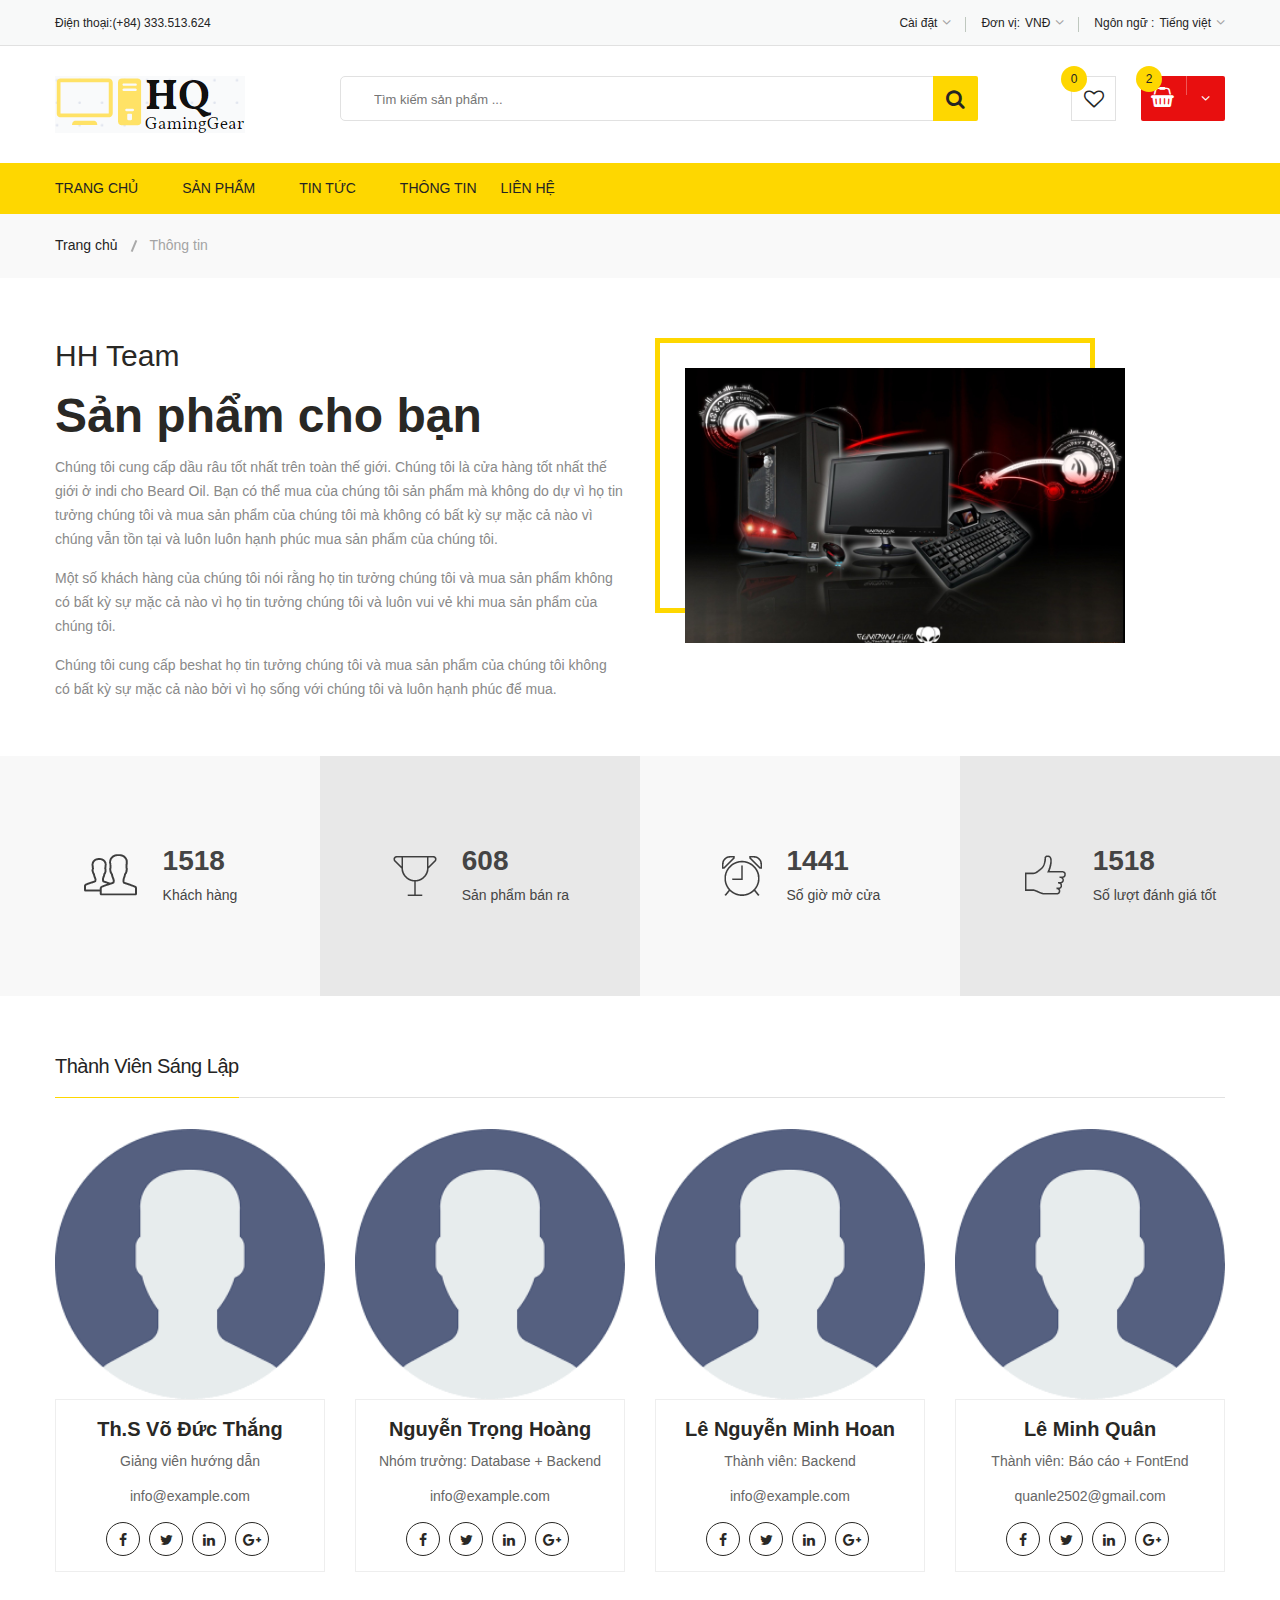
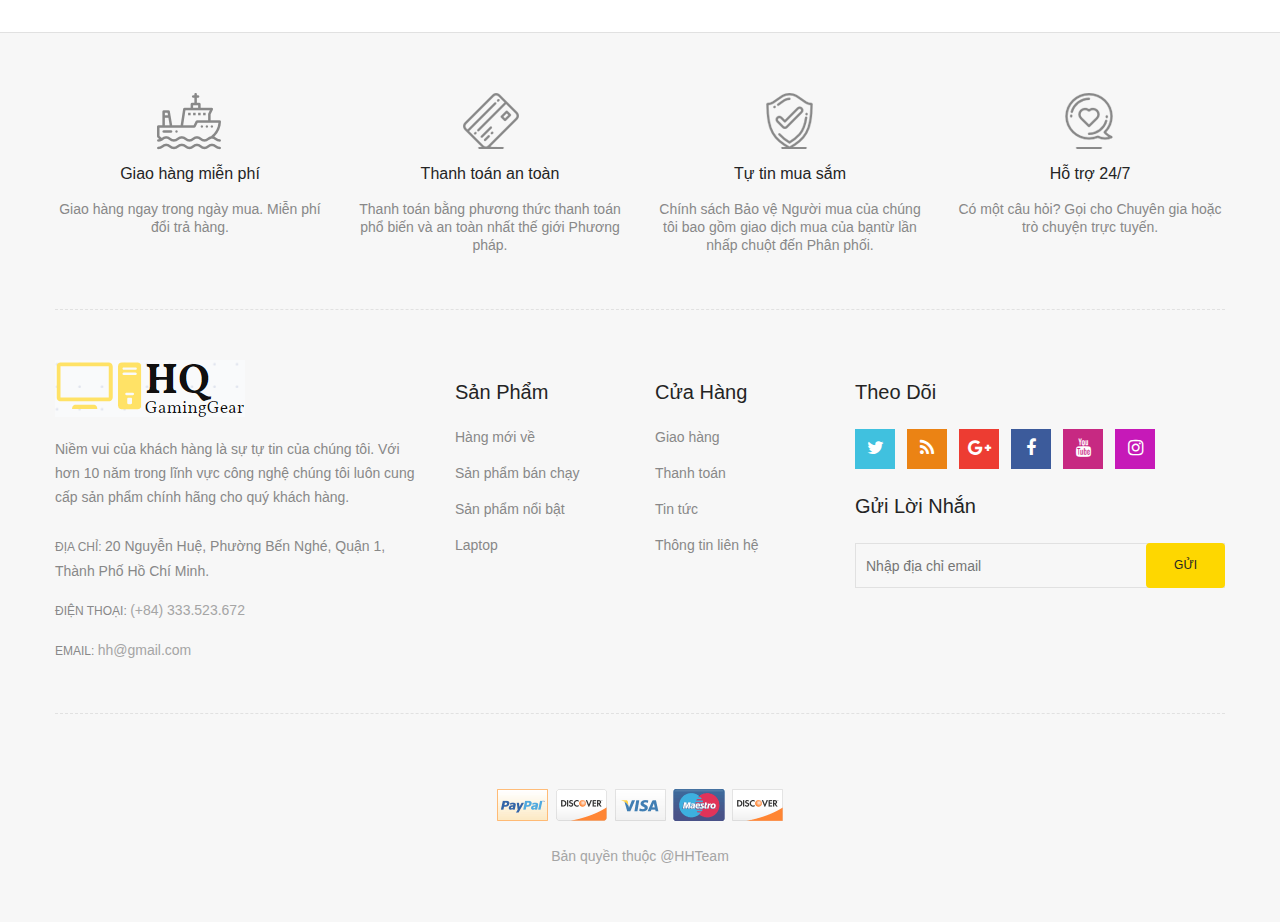
==== commit 0d68e8c7: "updatelogo" ====
--- a/about-us.html
+++ b/about-us.html
@@ -129,7 +129,7 @@
               <div class="col-lg-3">
                 <div class="logo pb-sm-30 pb-xs-30">
                   <a href="index.html">
-                    <img src="images/menu/logo/1.jpg" alt="" />
+                    <img src="images/menu/logo/3.png" alt="" />
                   </a>
                 </div>
               </div>
@@ -607,7 +607,7 @@
                 <!-- Begin Footer Logo Area -->
                 <div class="col-lg-4 col-md-6">
                   <div class="footer-logo">
-                    <img src="images/menu/logo/1.jpg" alt="Footer Logo" />
+                    <img src="images/menu/logo/3.png" alt="Footer Logo" />
                     <p class="info">
                       Niềm vui của khách hàng là sự tự tin của chúng tôi. Với
                       hơn 10 năm trong lĩnh vực công nghệ chúng tôi luôn cung
